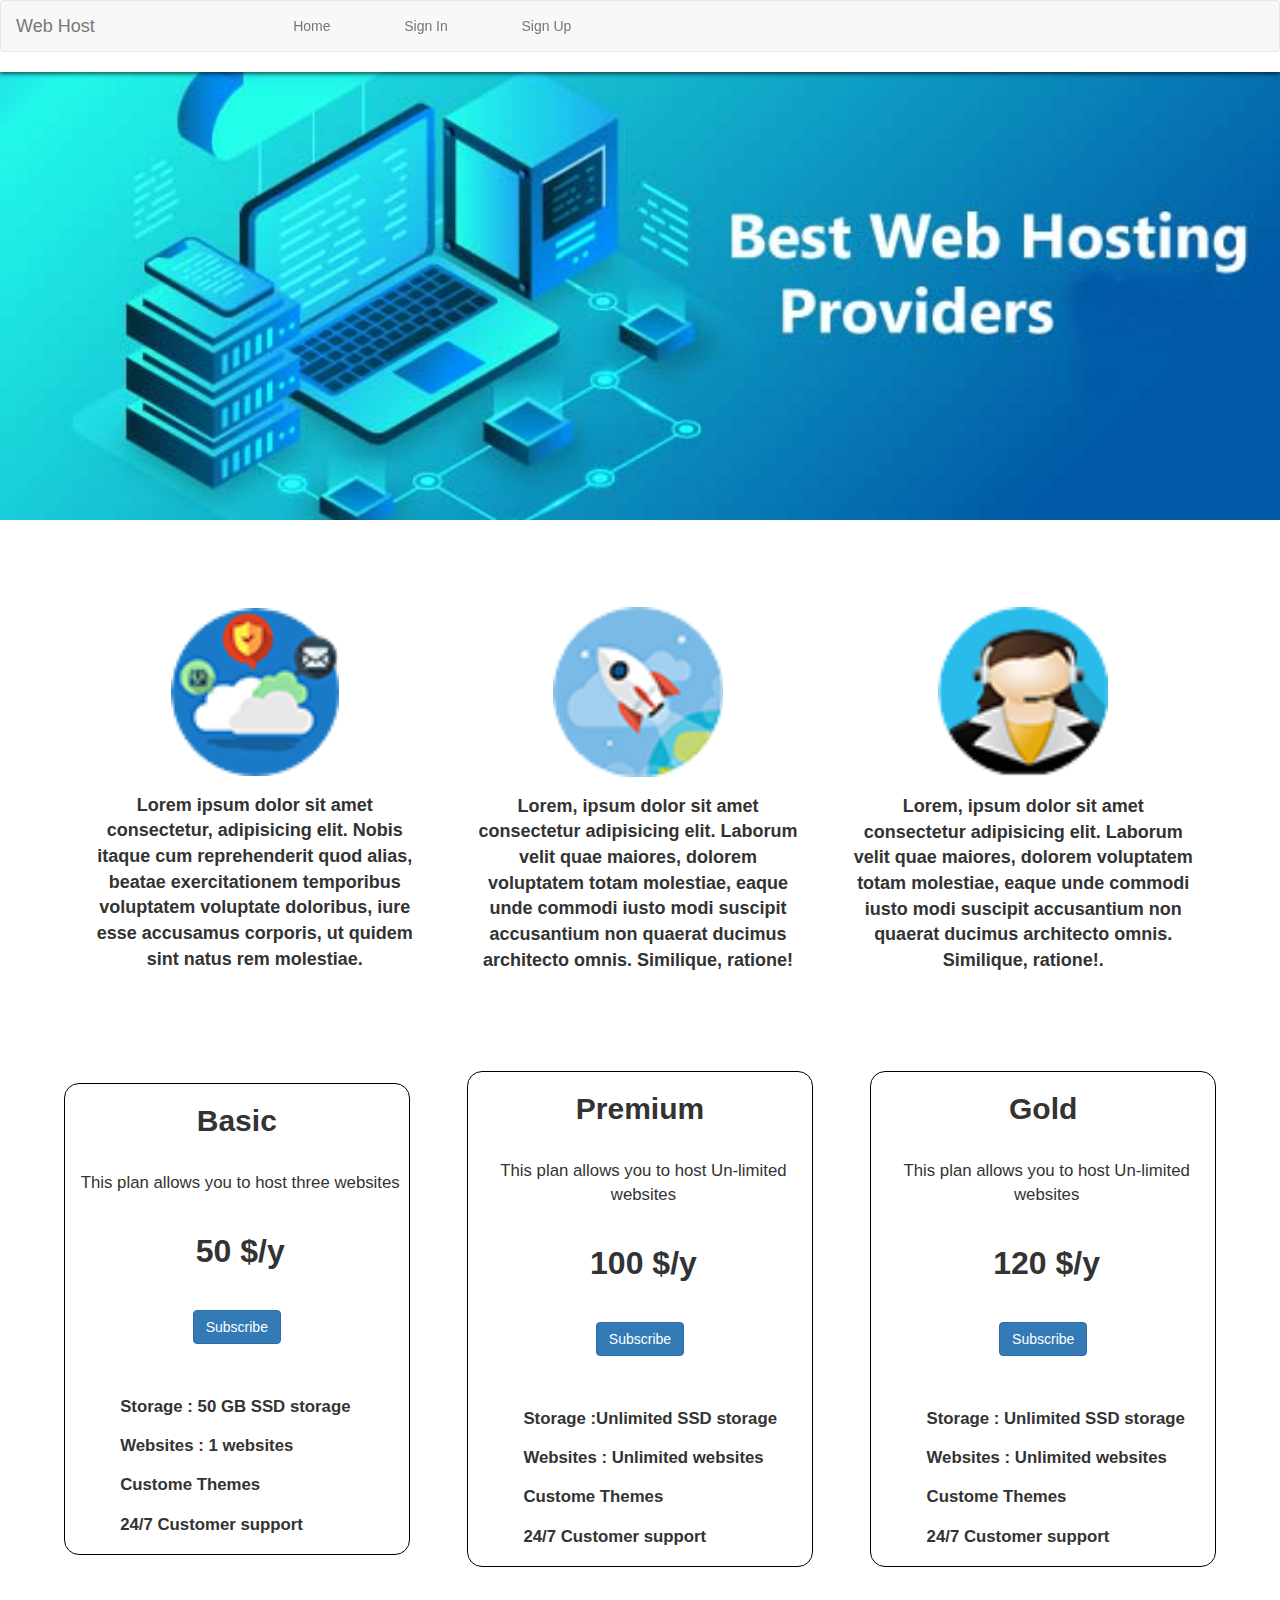
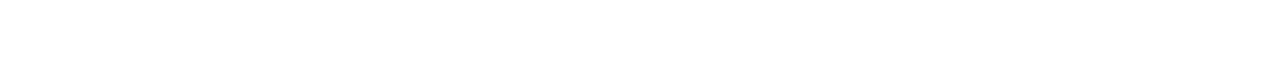
==== index.html @ 1cb6386c "Creating Home Page" ====
<!DOCTYPE html>
<html lang="en">

<head>
    <meta charset="utf-8">
    <meta name="viewport" content="width=device-width, initial-scale=1">
    <link rel="stylesheet" href="https://maxcdn.bootstrapcdn.com/bootstrap/3.4.1/css/bootstrap.min.css">
    <script src="https://ajax.googleapis.com/ajax/libs/jquery/3.5.1/jquery.min.js"></script>
    <script src="https://maxcdn.bootstrapcdn.com/bootstrap/3.4.1/js/bootstrap.min.js"></script>
    <link rel="stylesheet" href="./CSS/style.css" />
    <link rel="stylesheet" href="./CSS/home.css" />


    <title>Web Host</title>
</head>

<body>
    <header>
        <nav class="navbar navbar-default">
            <div class="container-fluid">
                <div class="navbar-header">
                    <a class="navbar-brand" href="index.html">Web Host</a>
                </div>
                <ul class="nav navbar-nav" id="nav-navbar-nav">
                    <li><a href="index.html">Home</a></li>
                    <li><a href="signin.html">Sign In</a></li>
                    <li><a href="signup.html">Sign Up</a></li>
                </ul>
            </div>
        </nav>
    </header>

    <main>

        <section id="sec_1">
            <h1>Home</h1>
        </section>

        <section id="sec_2">
            <div id="icons-container">
                <div class="icon">
                    <img src="./images/icon-1.png" alt="icon-1" />
                    <p class="text-center">Lorem ipsum dolor sit amet consectetur, adipisicing elit. Nobis itaque cum
                        reprehenderit quod alias, beatae exercitationem temporibus voluptatem voluptate doloribus, iure
                        esse accusamus corporis, ut quidem sint natus rem molestiae.</p>
                </div>

                <div class="icon">
                    <img src="./images/icon-2.png" alt="icon-2" />
                    <p class="text-center">Lorem, ipsum dolor sit amet consectetur adipisicing elit. Laborum velit quae
                        maiores, dolorem voluptatem totam molestiae, eaque unde commodi iusto modi suscipit accusantium
                        non quaerat ducimus architecto omnis. Similique, ratione!</p>

                </div>

                <div class="icon">
                    <img src="./images/icon-3.png" alt="icao-3" />
                    <p class="text-center">Lorem, ipsum dolor sit amet consectetur adipisicing elit. Laborum velit quae
                        maiores, dolorem voluptatem totam molestiae, eaque unde commodi iusto modi suscipit accusantium
                        non quaerat ducimus architecto omnis. Similique, ratione!.</p>

                </div>

            </div>
        </section>

        <section id="sec_3">
            <div id="plans-container">
                <div class="plan">
                    <h2>Basic</h2>
                    <p id="description">
                        This plan allows you to host three websites
                    </p>
                    <p id="price">
                        50 $/y
                    </p>

                    <button type="submit" class="btn btn-primary">Subscribe</button>

                    <ul>
                        <li>
                             Storage : 50 GB SSD storage
                        </li>
                            
                        <li>
                            Websites : 1 websites
                        </li>

                        <li>
                            Custome Themes 
                        </li>

                        <li>
                            24/7 Customer support
                        </li>
                    </ul>


                </div>
                <div class="plan">
                    <h2>Premium</h2>
                    <p id="description">
                        This plan allows you to host Un-limited websites
                    </p>
                    <p id="price">
                        100 $/y
                    </p>

                    <button type="submit" class="btn btn-primary">Subscribe</button>

                    <ul>
                        <li>
                             Storage :Unlimited SSD storage
                        </li>
                            
                        <li>
                            Websites : Unlimited websites
                        </li>

                        <li>
                            Custome Themes 
                        </li>

                        <li>
                            24/7 Customer support
                        </li>
                    </ul>


                </div>

                <div class="plan">
                    <h2>Gold</h2>
                    <p id="description">
                        This plan allows you to host Un-limited websites
                    </p>
                    <p id="price">
                        120 $/y
                    </p>

                    <button type="submit" class="btn btn-primary">Subscribe</button>

                    <ul>
                        <li>
                             Storage : Unlimited SSD storage
                        </li>
                            
                        <li>
                            Websites : Unlimited websites
                        </li>

                        <li>
                            Custome Themes 
                        </li>

                        <li>
                            24/7 Customer support
                        </li>
                    </ul>


                </div>
            </div>

        </section>

    </main>

    <footer>

    </footer>
</body>

</html>
---- CSS/style.css ----
/* Header Styling */

header {
    z-index: +100;

    background: white;
    color: #2a96fc;
  
    position: fixed;
    top: 0;
    right: 0;
    width: 100%;
  
    box-shadow: rgba(0, 0, 0, 0.611) 0px 2px 4px;
}

header nav {
    background-color: white;
    height: fit-content;
}

#nav-navbar-nav {
    width: 70%;
    margin-left: 10%;

}

#nav-navbar-nav li {
    margin-left: 5%;
}


/* ---------------------------------------------------- */

/* This is for signin and signup forms  */

.signin-form {
    display: block;
    width: 50%;
    margin-left: auto;
    margin-right: auto;
}

.mb-3{
    margin-bottom: 5%;
}

#emailHelp{
    color: gray;
}

/* ---------------------------------------------------- */
---- CSS/home.css ----
#sec_1{
    background-image: url("../images/web-host.jpg");
    background-repeat: no-repeat;
    background-size:cover;
   background-position-x: center;
   background-position-y: center;
     width: 100%;
    min-height: 500px;
}

#sec_2 {
    margin-top: 5%;
    width: 90%;
    display: block;
    margin-left: auto;
    margin-right: auto;
}

#icons-container{
    /* background-color: blue; */
    /* display: flex;
    flex-wrap: wrap; */

    display: flex;
     flex-direction: row; 
  
     justify-content: space-between;
    align-items: center; 

}
.icon{
    margin: 2%;
}

.icon img {
display: block;
    width: 50%;
    height: 50%;
    margin-left: auto;
    margin-right: auto;
}

.icon p{
    font-size: large;
    margin-top: 5%;
    font-weight: 550;
}

#sec_3 {
    margin-top: 5%;
    width: 90%;
    display: block;
    margin-left: auto;
    margin-right: auto;
}


#plans-container{
    display: flex;
    flex-direction: row; 
 
    justify-content: space-between;
   align-items: center; 
   margin-bottom: 10%;
}

.plan {
    width: 30%;
    border-radius: 15px;
    border : black solid 1px
}

.plan h2 {
    text-align: center;
    font-weight: bolder;
    margin-bottom: 10%;
}

#description {
    margin-left: 2%;
    font-size: larger;
    text-align: center;
    margin-bottom: 10%;

}

#price {
    font-size: xx-large;
    margin-left: 2%;
font-weight: bolder;
text-align: center;
margin-bottom: 10%;

}

.plan button {
    display: block;
    margin-left: auto;
    margin-right: auto;
    margin-bottom: 10%;

}

.plan ul {
    margin-top: 15%;
    margin-bottom: 5%;
    list-style: none;
    
}

.plan ul li {
    margin: 5%;
    font-size: larger;
    font-weight: 550;
}
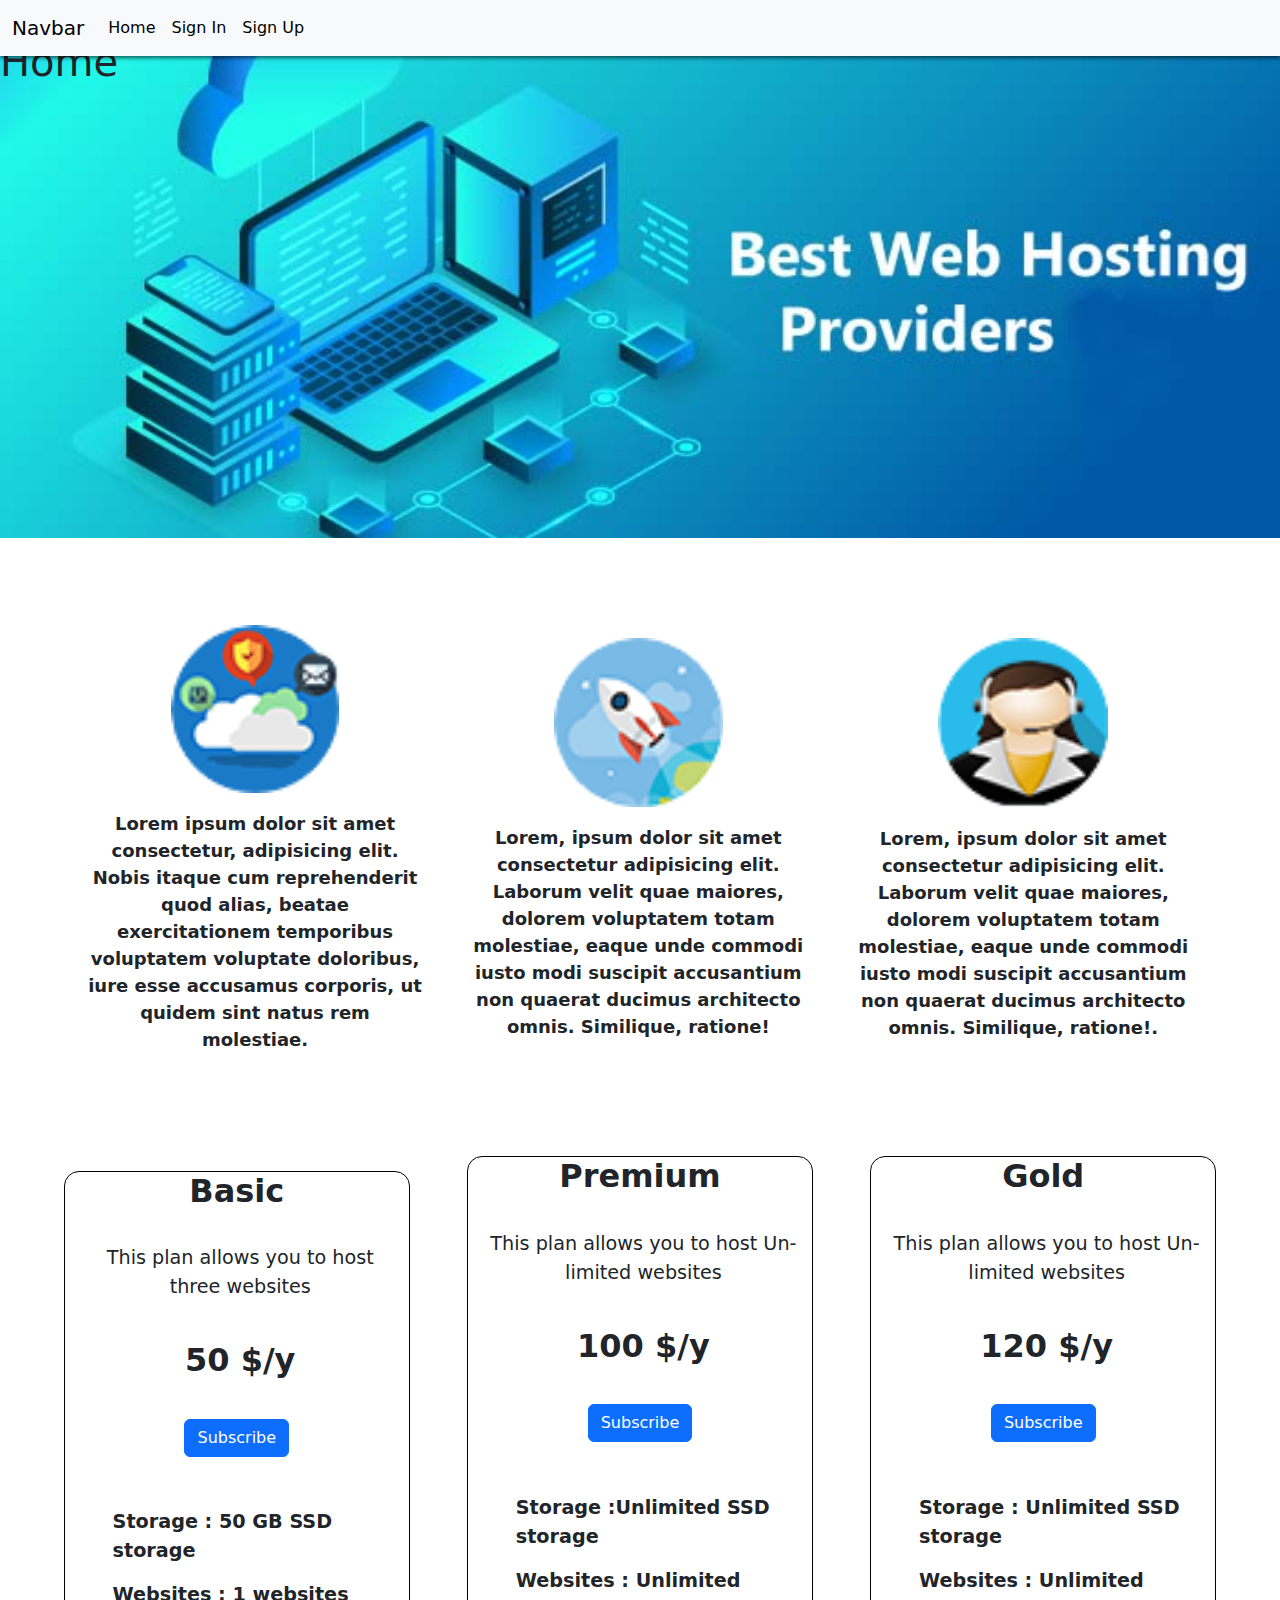
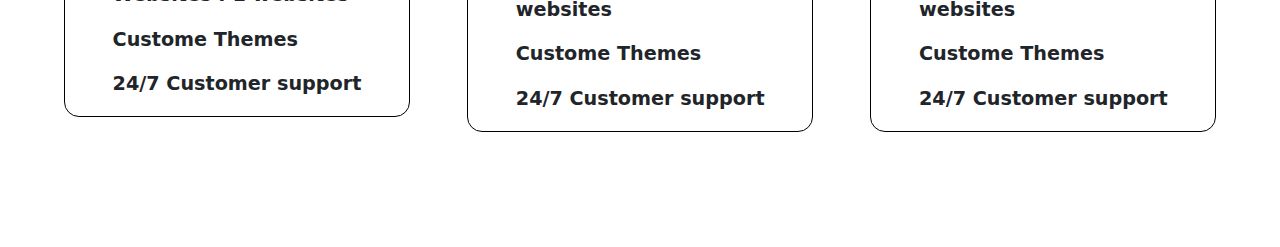
==== commit ffa907fe: "Creating planes" ====
--- a/index.html
+++ b/index.html
@@ -4,9 +4,9 @@
 <head>
     <meta charset="utf-8">
     <meta name="viewport" content="width=device-width, initial-scale=1">
-    <link rel="stylesheet" href="https://maxcdn.bootstrapcdn.com/bootstrap/3.4.1/css/bootstrap.min.css">
-    <script src="https://ajax.googleapis.com/ajax/libs/jquery/3.5.1/jquery.min.js"></script>
-    <script src="https://maxcdn.bootstrapcdn.com/bootstrap/3.4.1/js/bootstrap.min.js"></script>
+    <link rel="stylesheet" href="https://cdn.jsdelivr.net/npm/bootstrap@5.0.1/dist/css/bootstrap.min.css">
+    <script src="https://cdnjs.cloudflare.com/ajax/libs/jquery/3.2.1/jquery.min.js"></script>
+    <script src="https://cdn.jsdelivr.net/npm/bootstrap@5.0.1/dist/js/bootstrap.bundle.min.js"></script>
     <link rel="stylesheet" href="./CSS/style.css" />
     <link rel="stylesheet" href="./CSS/home.css" />
 
@@ -16,18 +16,30 @@
 
 <body>
     <header>
-        <nav class="navbar navbar-default">
+      
+        
+        <nav class="navbar navbar-expand-lg navbar-light bg-light">
             <div class="container-fluid">
-                <div class="navbar-header">
-                    <a class="navbar-brand" href="index.html">Web Host</a>
-                </div>
-                <ul class="nav navbar-nav" id="nav-navbar-nav">
-                    <li><a href="index.html">Home</a></li>
-                    <li><a href="signin.html">Sign In</a></li>
-                    <li><a href="signup.html">Sign Up</a></li>
+              <a class="navbar-brand" href="index.html">Navbar</a>
+          
+              <div class="collapse navbar-collapse" id="navbarSupportedContent">
+                <ul class="navbar-nav me-auto mb-2 mb-lg-0">
+                  <li class="nav-item">
+                    <a class="nav-link active" aria-current="page" href="index.html">Home</a>
+                  </li>
+                  <li class="nav-item">
+                    <a class="nav-link active" aria-current="page" href="signin.html">Sign In</a>
+                  </li>
+                  <li class="nav-item">
+                    <a class="nav-link active" aria-current="page" href="signup.html">Sign Up</a>
+                  </li>
+
+                
                 </ul>
+             
+              </div>
             </div>
-        </nav>
+          </nav>
     </header>
 
     <main>
@@ -69,13 +81,13 @@
                 <div class="plan">
                     <h2>Basic</h2>
                     <p id="description">
-                        This plan allows you to host three websites
+                        This plan allows you to host <br> three websites
                     </p>
                     <p id="price">
                         50 $/y
                     </p>
 
-                    <button type="submit" class="btn btn-primary">Subscribe</button>
+                    <a href="payment.html"> <button type="submit" class="btn btn-primary" >Subscribe</button></a>
 
                     <ul>
                         <li>
@@ -106,7 +118,7 @@
                         100 $/y
                     </p>
 
-                    <button type="submit" class="btn btn-primary">Subscribe</button>
+                   <a href="payment.html"> <button type="submit" class="btn btn-primary" >Subscribe</button></a>
 
                     <ul>
                         <li>
@@ -138,7 +150,7 @@
                         120 $/y
                     </p>
 
-                    <button type="submit" class="btn btn-primary">Subscribe</button>
+                    <a href="payment.html"> <button type="submit" class="btn btn-primary" >Subscribe</button></a>
 
                     <ul>
                         <li>
--- a/CSS/style.css
+++ b/CSS/style.css
@@ -1,3 +1,6 @@
+body {
+    margin-top: 3%;
+}
 /* Header Styling */
 
 header {
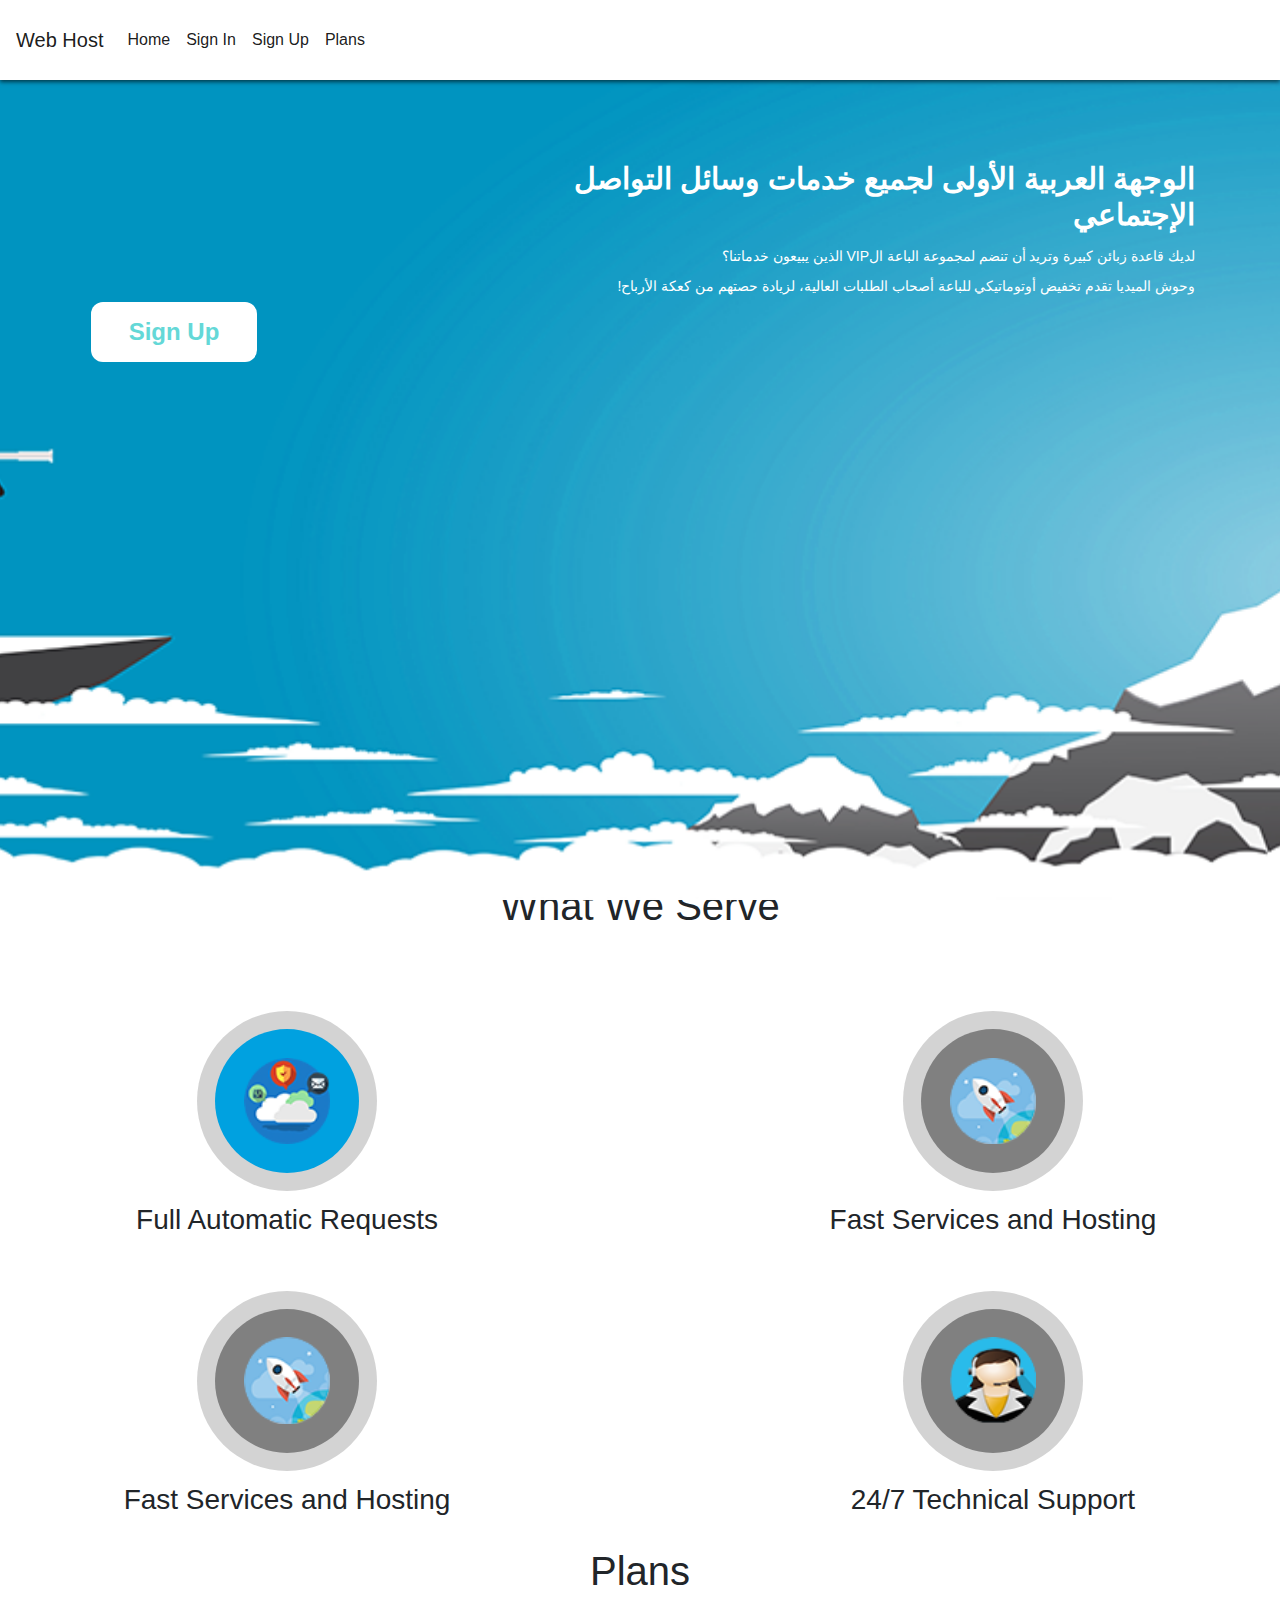
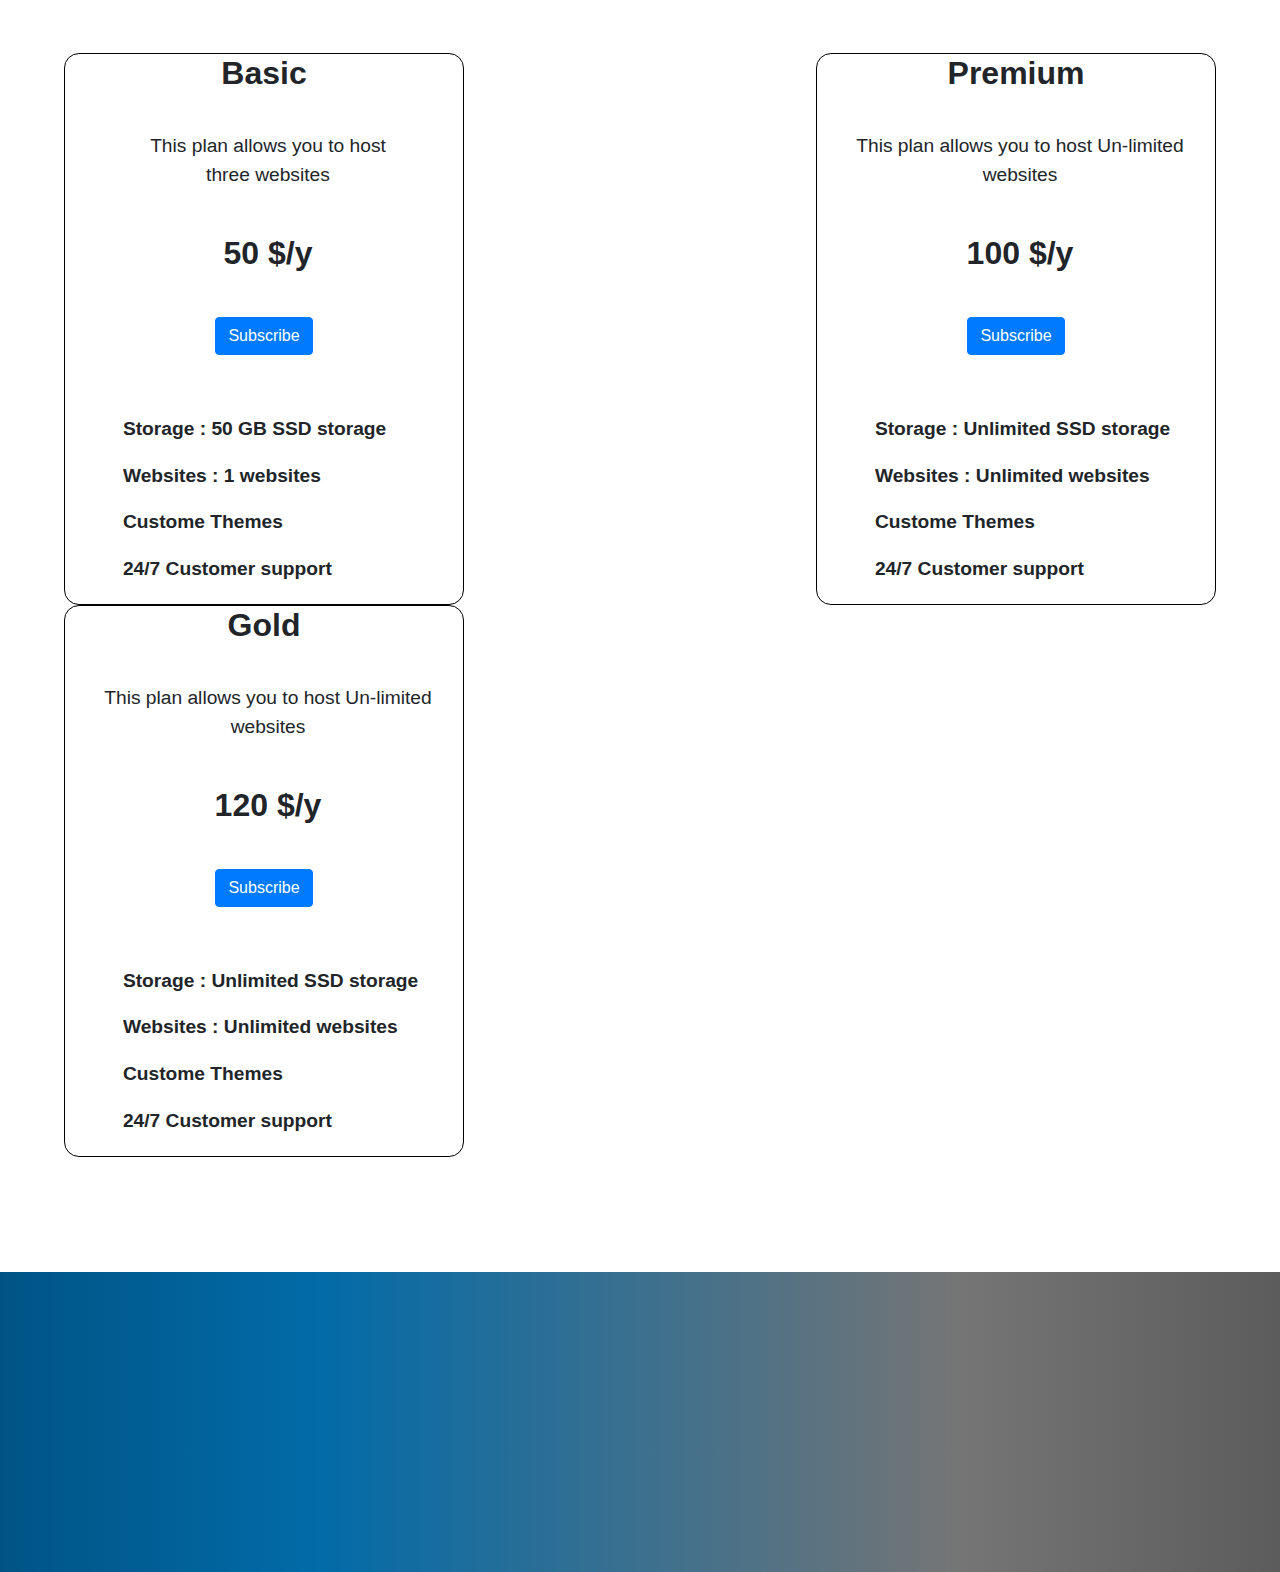
==== commit 30c5215d: "Creating Animation Background" ====
--- a/index.html
+++ b/index.html
@@ -4,72 +4,138 @@
 <head>
     <meta charset="utf-8">
     <meta name="viewport" content="width=device-width, initial-scale=1">
-    <link rel="stylesheet" href="https://cdn.jsdelivr.net/npm/bootstrap@5.0.1/dist/css/bootstrap.min.css">
+    <!-- <link rel="stylesheet" href="https://cdn.jsdelivr.net/npm/bootstrap@5.0.1/dist/css/bootstrap.min.css">
     <script src="https://cdnjs.cloudflare.com/ajax/libs/jquery/3.2.1/jquery.min.js"></script>
-    <script src="https://cdn.jsdelivr.net/npm/bootstrap@5.0.1/dist/js/bootstrap.bundle.min.js"></script>
+    <script src="https://cdn.jsdelivr.net/npm/bootstrap@5.0.1/dist/js/bootstrap.bundle.min.js"></script> -->
+    <link rel="stylesheet" href="https://maxcdn.bootstrapcdn.com/bootstrap/4.5.2/css/bootstrap.min.css">
+    <script src="https://ajax.googleapis.com/ajax/libs/jquery/3.5.1/jquery.min.js"></script>
+    <script src="https://cdnjs.cloudflare.com/ajax/libs/popper.js/1.16.0/umd/popper.min.js"></script>
+    <script src="https://maxcdn.bootstrapcdn.com/bootstrap/4.5.2/js/bootstrap.min.js"></script>
     <link rel="stylesheet" href="./CSS/style.css" />
     <link rel="stylesheet" href="./CSS/home.css" />
 
 
+
     <title>Web Host</title>
 </head>
 
 <body>
     <header>
-      
-        
-        <nav class="navbar navbar-expand-lg navbar-light bg-light">
-            <div class="container-fluid">
-              <a class="navbar-brand" href="index.html">Navbar</a>
-          
-              <div class="collapse navbar-collapse" id="navbarSupportedContent">
+        <nav class="navbar navbar-expand-md bg-white navbar-light">
+            <!-- Brand -->
+            <a class="navbar-brand" href="index.html">Web Host</a>
+
+            <!-- Toggler/collapsibe Button -->
+            <button class="navbar-toggler" type="button" data-toggle="collapse" data-target="#collapsibleNavbar">
+                <span class="navbar-toggler-icon"></span>
+            </button>
+
+            <!-- Navbar links -->
+            <div class="collapse navbar-collapse" id="collapsibleNavbar">
                 <ul class="navbar-nav me-auto mb-2 mb-lg-0">
-                  <li class="nav-item">
-                    <a class="nav-link active" aria-current="page" href="index.html">Home</a>
-                  </li>
-                  <li class="nav-item">
-                    <a class="nav-link active" aria-current="page" href="signin.html">Sign In</a>
-                  </li>
-                  <li class="nav-item">
-                    <a class="nav-link active" aria-current="page" href="signup.html">Sign Up</a>
-                  </li>
-
-                
+                    <li class="nav-item">
+                        <a class="nav-link active" aria-current="page" href="index.html">Home</a>
+                    </li>
+                    <li class="nav-item">
+                        <a class="nav-link active" aria-current="page" href="signin.html">Sign In</a>
+                    </li>
+                    <li class="nav-item">
+                        <a class="nav-link active" aria-current="page" href="signup.html">Sign Up</a>
+                    </li>
+
+                    <li class="nav-item">
+                        <a class="nav-link active" aria-current="page" href="#plans-container">Plans</a>
+                    </li>
                 </ul>
-             
-              </div>
-            </div>
-          </nav>
+            </div>
+        </nav>
     </header>
 
     <main>
 
         <section id="sec_1">
-            <h1>Home</h1>
+            <div class="home">
+                <div class="home_background"></div>
+                <div class="background_image background_city"></div>
+                <div class="cloud cloud_1"><img src="images/cloud_full.png" alt="cloud"></div>
+                <div class="cloud cloud_2"><img src="images/cloud1.png" alt="cloud"></div>
+                <div class="cloud cloud_3"><img src="images/cloud1.png" alt="cloud"></div>
+                <div class="cloud cloud_4"><img src="images/cloud_full.png" alt="cloud"></div>
+
+            </div>
+
+            <div class="home_container">
+                <div class="container">
+                    <div class="row">
+                        <div class="col">
+                            <div class="home_content text-right">
+                                <div class="home_title">الوجهة العربية الأولى لجميع خدمات وسائل التواصل الإجتماعي
+                                </div>
+                                <div class="home_text">لديك قاعدة زبائن كبيرة وتريد أن تنضم لمجموعة الباعة الVIP الذين
+                                    يبيعون خدماتنا؟ <br>
+                                    وحوش الميديا تقدم تخفيض أوتوماتيكي للباعة أصحاب الطلبات العالية، لزيادة حصتهم من
+                                    كعكة الأرباح!
+                                </div>
+
+                            </div>
+
+                        </div>
+                    </div>
+                    <button class="signup_button">Sign
+                        Up</button>
+                </div>
+            </div>
         </section>
 
         <section id="sec_2">
-            <div id="icons-container">
-                <div class="icon">
-                    <img src="./images/icon-1.png" alt="icon-1" />
-                    <p class="text-center">Lorem ipsum dolor sit amet consectetur, adipisicing elit. Nobis itaque cum
+            <h1>What We Serve</h1>
+            <div class="icons_container">
+                <div class="icon">
+                    <div class="icon-light">
+                        <div class="icon-grey" style="background-color: rgb(0, 161, 224);">
+                            <img src="./images/icon-1.png" alt="icon-1" />
+                        </div>
+                    </div>
+                    <h3>Full Automatic Requests</h3>
+                    <!-- <p class="text-center">Lorem ipsum dolor sit amet consectetur, adipisicing elit. Nobis itaque cum
                         reprehenderit quod alias, beatae exercitationem temporibus voluptatem voluptate doloribus, iure
-                        esse accusamus corporis, ut quidem sint natus rem molestiae.</p>
-                </div>
-
-                <div class="icon">
-                    <img src="./images/icon-2.png" alt="icon-2" />
-                    <p class="text-center">Lorem, ipsum dolor sit amet consectetur adipisicing elit. Laborum velit quae
+                        esse accusamus corporis, ut quidem sint natus rem molestiae.</p> -->
+                </div>
+
+                <div class="icon">
+                    <div class="icon-light">
+                        <div class="icon-grey">
+                            <img src="./images/icon-2.png" alt="icon-2" />
+                        </div>
+                    </div>
+                    <h3>Fast Services and Hosting</h3>
+                    <!-- <p class="text-center">Lorem, ipsum dolor sit amet consectetur adipisicing elit. Laborum velit quae
                         maiores, dolorem voluptatem totam molestiae, eaque unde commodi iusto modi suscipit accusantium
-                        non quaerat ducimus architecto omnis. Similique, ratione!</p>
-
-                </div>
-
-                <div class="icon">
-                    <img src="./images/icon-3.png" alt="icao-3" />
-                    <p class="text-center">Lorem, ipsum dolor sit amet consectetur adipisicing elit. Laborum velit quae
+                        non quaerat ducimus architecto omnis. Similique, ratione!</p> -->
+
+                </div>
+
+                <div class="icon">
+                    <div class="icon-light">
+                        <div class="icon-grey">
+                            <img src="./images/icon-2.png" alt="icon-2" />
+                        </div>
+                    </div>
+                    <h3>Fast Services and Hosting</h3>
+                    <!-- <p class="text-center">Lorem, ipsum dolor sit amet consectetur adipisicing elit. Laborum velit quae
                         maiores, dolorem voluptatem totam molestiae, eaque unde commodi iusto modi suscipit accusantium
-                        non quaerat ducimus architecto omnis. Similique, ratione!.</p>
+                        non quaerat ducimus architecto omnis. Similique, ratione!</p> -->
+
+                </div>
+
+                <div class="icon">
+                    <div class="icon-light">
+                        <div class="icon-grey">
+                            <img src="./images/icon-3.png" alt="icao-3" />
+                        </div>
+                    </div>
+                    <h3>24/7 Technical Support</h3>
+                    <!-- <p class="text-center">We effort technical support at any time</p> -->
 
                 </div>
 
@@ -77,6 +143,7 @@
         </section>
 
         <section id="sec_3">
+            <h1>Plans</h1>
             <div id="plans-container">
                 <div class="plan">
                     <h2>Basic</h2>
@@ -87,19 +154,19 @@
                         50 $/y
                     </p>
 
-                    <a href="payment.html"> <button type="submit" class="btn btn-primary" >Subscribe</button></a>
+                    <a href="payment.html"> <button type="submit" class="btn btn-primary">Subscribe</button></a>
 
                     <ul>
                         <li>
-                             Storage : 50 GB SSD storage
-                        </li>
-                            
+                            Storage : 50 GB SSD storage
+                        </li>
+
                         <li>
                             Websites : 1 websites
                         </li>
 
                         <li>
-                            Custome Themes 
+                            Custome Themes
                         </li>
 
                         <li>
@@ -118,19 +185,19 @@
                         100 $/y
                     </p>
 
-                   <a href="payment.html"> <button type="submit" class="btn btn-primary" >Subscribe</button></a>
+                    <a href="payment.html"> <button type="submit" class="btn btn-primary">Subscribe</button></a>
 
                     <ul>
                         <li>
-                             Storage :Unlimited SSD storage
-                        </li>
-                            
+                            Storage : Unlimited SSD storage
+                        </li>
+
                         <li>
                             Websites : Unlimited websites
                         </li>
 
                         <li>
-                            Custome Themes 
+                            Custome Themes
                         </li>
 
                         <li>
@@ -150,19 +217,19 @@
                         120 $/y
                     </p>
 
-                    <a href="payment.html"> <button type="submit" class="btn btn-primary" >Subscribe</button></a>
+                    <a href="payment.html"> <button type="submit" class="btn btn-primary">Subscribe</button></a>
 
                     <ul>
                         <li>
-                             Storage : Unlimited SSD storage
-                        </li>
-                            
+                            Storage : Unlimited SSD storage
+                        </li>
+
                         <li>
                             Websites : Unlimited websites
                         </li>
 
                         <li>
-                            Custome Themes 
+                            Custome Themes
                         </li>
 
                         <li>
@@ -173,6 +240,7 @@
 
                 </div>
             </div>
+
 
         </section>
 
--- a/CSS/style.css
+++ b/CSS/style.css
@@ -1,25 +1,30 @@
 body {
-    margin-top: 3%;
+    margin-top: 8%;
 }
 /* Header Styling */
 
 header {
     z-index: +100;
-
     background: white;
     color: #2a96fc;
-  
     position: fixed;
     top: 0;
     right: 0;
     width: 100%;
-  
+    
     box-shadow: rgba(0, 0, 0, 0.611) 0px 2px 4px;
+    height: 80px;
+   
 }
 
 header nav {
     background-color: white;
     height: fit-content;
+    top: 10%;
+  
+    width: 80%;
+    height: 80%;
+    position: relative;
 }
 
 #nav-navbar-nav {
--- a/CSS/home.css
+++ b/CSS/home.css
@@ -1,76 +1,271 @@
-
-#sec_1{
-    background-image: url("../images/web-host.jpg");
-    background-repeat: no-repeat;
-    background-size:cover;
-   background-position-x: center;
-   background-position-y: center;
-     width: 100%;
-    min-height: 500px;
-}
+* {
+    box-sizing: border-box;
+}
+
+#sec_1 {
+    margin-bottom: 200px;
+}
+
+.home
+{
+	width: 100%;
+	height: 580px;
+}
+
+.background_city{background-image:url(../images/city2.png);height:550px;}.home_background
+{
+	position: absolute;
+	top: 0;
+	left: 0;
+	width: 100%;
+	height:600px;
+    z-index: 1;
+}
+
+.background_image
+{
+	position: absolute;
+	top: 0;
+	left: 0;
+	width: 100%;
+	height: 100%;
+	background-repeat: no-repeat;
+	background-size: cover;
+	background-position: center center;
+}
+
+.background_city
+{
+	z-index: 3;
+}
+.cloud
+{
+	position: absolute;
+	width: 138px;
+	height: 57px;
+	z-index: 4;
+}
+.cloud img
+{
+	max-width: 100%;
+}
+.cloud_1
+{
+	top: 147px;
+	left: -138px;
+	-webkit-animation: cloud_anim 60s -39s linear infinite;
+	animation: cloud_anim 60s -39s linear infinite;
+}
+.cloud_2
+{
+	top: 204px;
+	left: -138px;
+	-webkit-animation: cloud_anim 60s -6s linear infinite;
+	animation: cloud_anim 60s -6s linear infinite;
+    color: lightgray;
+}
+.cloud_3
+{
+	top: 332px;
+	left: -138px;
+	-webkit-animation: cloud_anim 60s -45s linear infinite;
+	animation: cloud_anim 60s -45s linear infinite;
+}
+.cloud_4
+{
+	top: 353px;
+	left: -138px;
+	-webkit-animation: cloud_anim 60s -15s linear infinite;
+	animation: cloud_anim 60s -15s linear infinite;
+	
+}
+@-webkit-keyframes cloud_anim
+{
+	0%
+	{
+		left: -138px;
+	}
+	100%
+	{
+		left: calc(100vw + 138px);
+	}
+}
+@keyframes cloud_anim
+{
+	0%
+	{
+		left: -138px;
+	}
+	100%
+	{
+		left: calc(100vw + 138px);
+	}
+}
+.home_container
+{
+	position: absolute;
+	left: 0;
+	top: 17.9%;
+	width: 100%;
+	z-index: 5;
+}
+
+
+
+.home_title
+{float:right;
+	font-size: 30px;width:65%;
+	font-weight: 600;
+	color: #FFFFFF;
+	line-height: 1.2;
+}
+.home_text
+{direction:rtl;
+	width:70%;
+	font-size: 14px;
+	color: #FFFFFF;
+	line-height: 2.14;
+	float:right;
+	text-align:right;
+	margin-top: 9px;
+}
+
+.signup_button
+{
+	width: 166px;
+	height: 60px;
+	background: #fff;
+    margin-top: 100px;
+	border-radius: 12px;
+	border: none;
+	outline: none;
+	padding:7px 22px;
+	margin:0 6px;
+	cursor: pointer;
+	font-size: 24px;
+	font-weight: 600;
+	color: #64d8d7!important;
+}
+.signup_button img
+{
+	margin-right: 10px;
+}
+.signup_button:hover
+{
+	background: #FFFFFF;
+}
+
+
+/* ---------------------------------------------------------------------------------------------- */
 
 #sec_2 {
-    margin-top: 5%;
+    z-index: 5;
     width: 90%;
     display: block;
     margin-left: auto;
     margin-right: auto;
 }
 
-#icons-container{
-    /* background-color: blue; */
-    /* display: flex;
-    flex-wrap: wrap; */
-
+#sec_2 h1 {
+    text-align: center;
+    margin-bottom: 5%;
+}
+
+.icons_container {
     display: flex;
-     flex-direction: row; 
-  
-     justify-content: space-between;
-    align-items: center; 
-
-}
-.icon{
+    justify-content: space-between;
+    grid-gap: 0.5 rem;
+    gap: 0.5 rem;
+    flex-wrap: wrap;
+}
+
+.icon {
     margin: 2%;
-}
-
-.icon img {
-display: block;
-    width: 50%;
-    height: 50%;
+    max-width: 400px;
+    flex: 50%;
+}
+
+.icon-light {
+    background-color: lightgray;
+    width: 180px;
+    height: 180px;
+    position: relative;
+    border-radius: 50%;
     margin-left: auto;
     margin-right: auto;
 }
 
-.icon p{
+.icon-light:hover {
+    transform: scale(1.1);
+}
+
+.icon-grey {
+    background-color: grey;
+    top: 10%;
+    left: 10%;
+    width: 80%;
+    height: 80%;
+    position: relative;
+    border-radius: 50%;
+    background-color: gray;
+}
+
+.icon img {
+    position: relative;
+    top: 20%;
+    left: 20%;
+    width: 60%;
+    height: 60%;
+}
+
+.icon h3 {
+    text-align: center;
+    width: 100%;
+    margin-top: 3%;
+}
+
+.icon p {
     font-size: large;
+    width: 100%;
     margin-top: 5%;
     font-weight: 550;
 }
 
+/* ---------------------------------------------------------------------------------------------- */
+
 #sec_3 {
-    margin-top: 5%;
+   
     width: 90%;
     display: block;
     margin-left: auto;
     margin-right: auto;
 }
 
-
-#plans-container{
+#sec_3 h1 {
+    text-align: center;
+    margin-bottom: 5%;
+}
+
+#plans-container {
     display: flex;
-    flex-direction: row; 
- 
     justify-content: space-between;
-   align-items: center; 
-   margin-bottom: 10%;
+    grid-gap: 0.5 rem;
+    gap: 0.5 rem;
+    flex-wrap: wrap;
+    margin-bottom: 10%;
 }
 
 .plan {
-    width: 30%;
+    width: 400px;
     border-radius: 15px;
-    border : black solid 1px
-}
-
+    border: black solid 1px
+}
+.plan:hover {
+    background-color: lightgray;
+}
+.plan a {
+    text-decoration: none;
+}
 .plan h2 {
     text-align: center;
     font-weight: bolder;
@@ -82,16 +277,14 @@
     font-size: larger;
     text-align: center;
     margin-bottom: 10%;
-
 }
 
 #price {
     font-size: xx-large;
     margin-left: 2%;
-font-weight: bolder;
-text-align: center;
-margin-bottom: 10%;
-
+    font-weight: bolder;
+    text-align: center;
+    margin-bottom: 10%;
 }
 
 .plan button {
@@ -99,18 +292,22 @@
     margin-left: auto;
     margin-right: auto;
     margin-bottom: 10%;
-
 }
 
 .plan ul {
     margin-top: 15%;
     margin-bottom: 5%;
     list-style: none;
-    
 }
 
 .plan ul li {
     margin: 5%;
     font-size: larger;
     font-weight: 550;
+}
+
+footer {
+    width: 100%;
+    min-height: 300px;
+    background-image: -webkit-linear-gradient( 0deg, #005485 0%, #026ba8 25%, #757575 75%, #5c5c5c 100%);
 }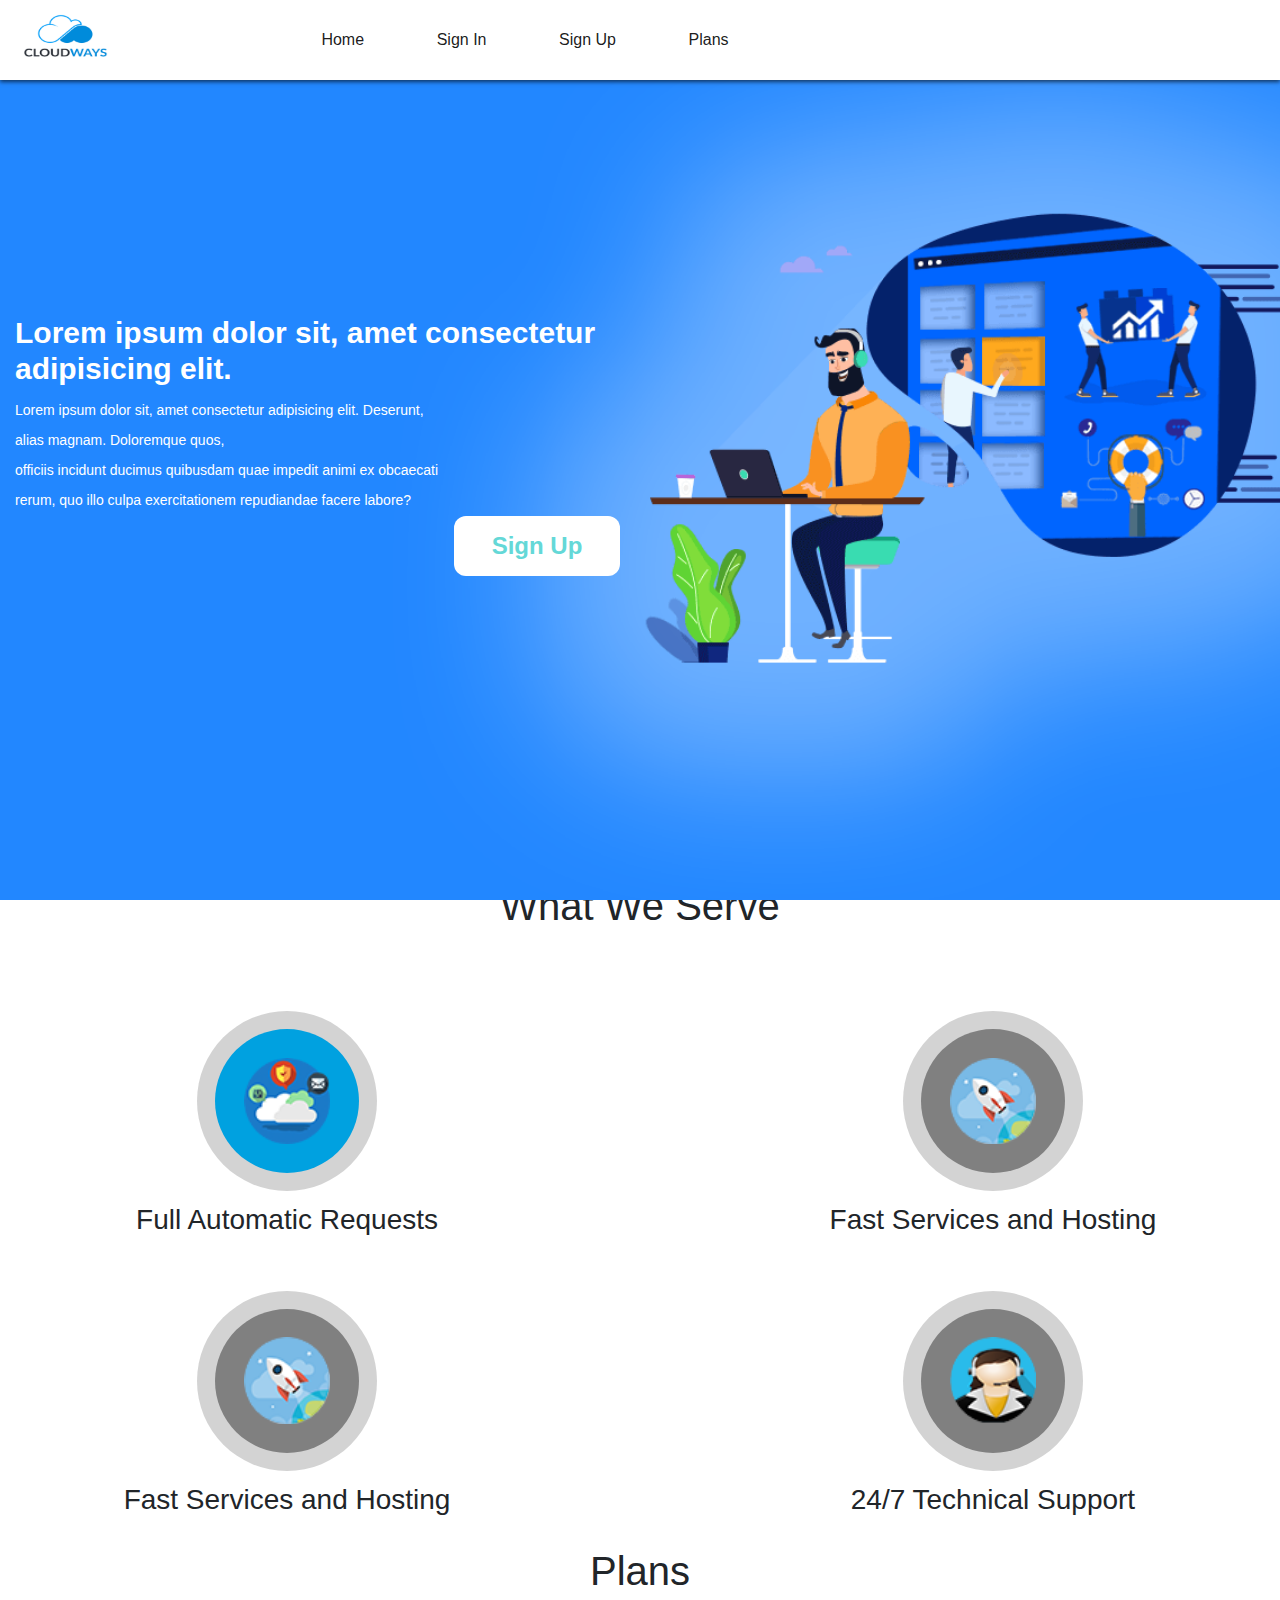
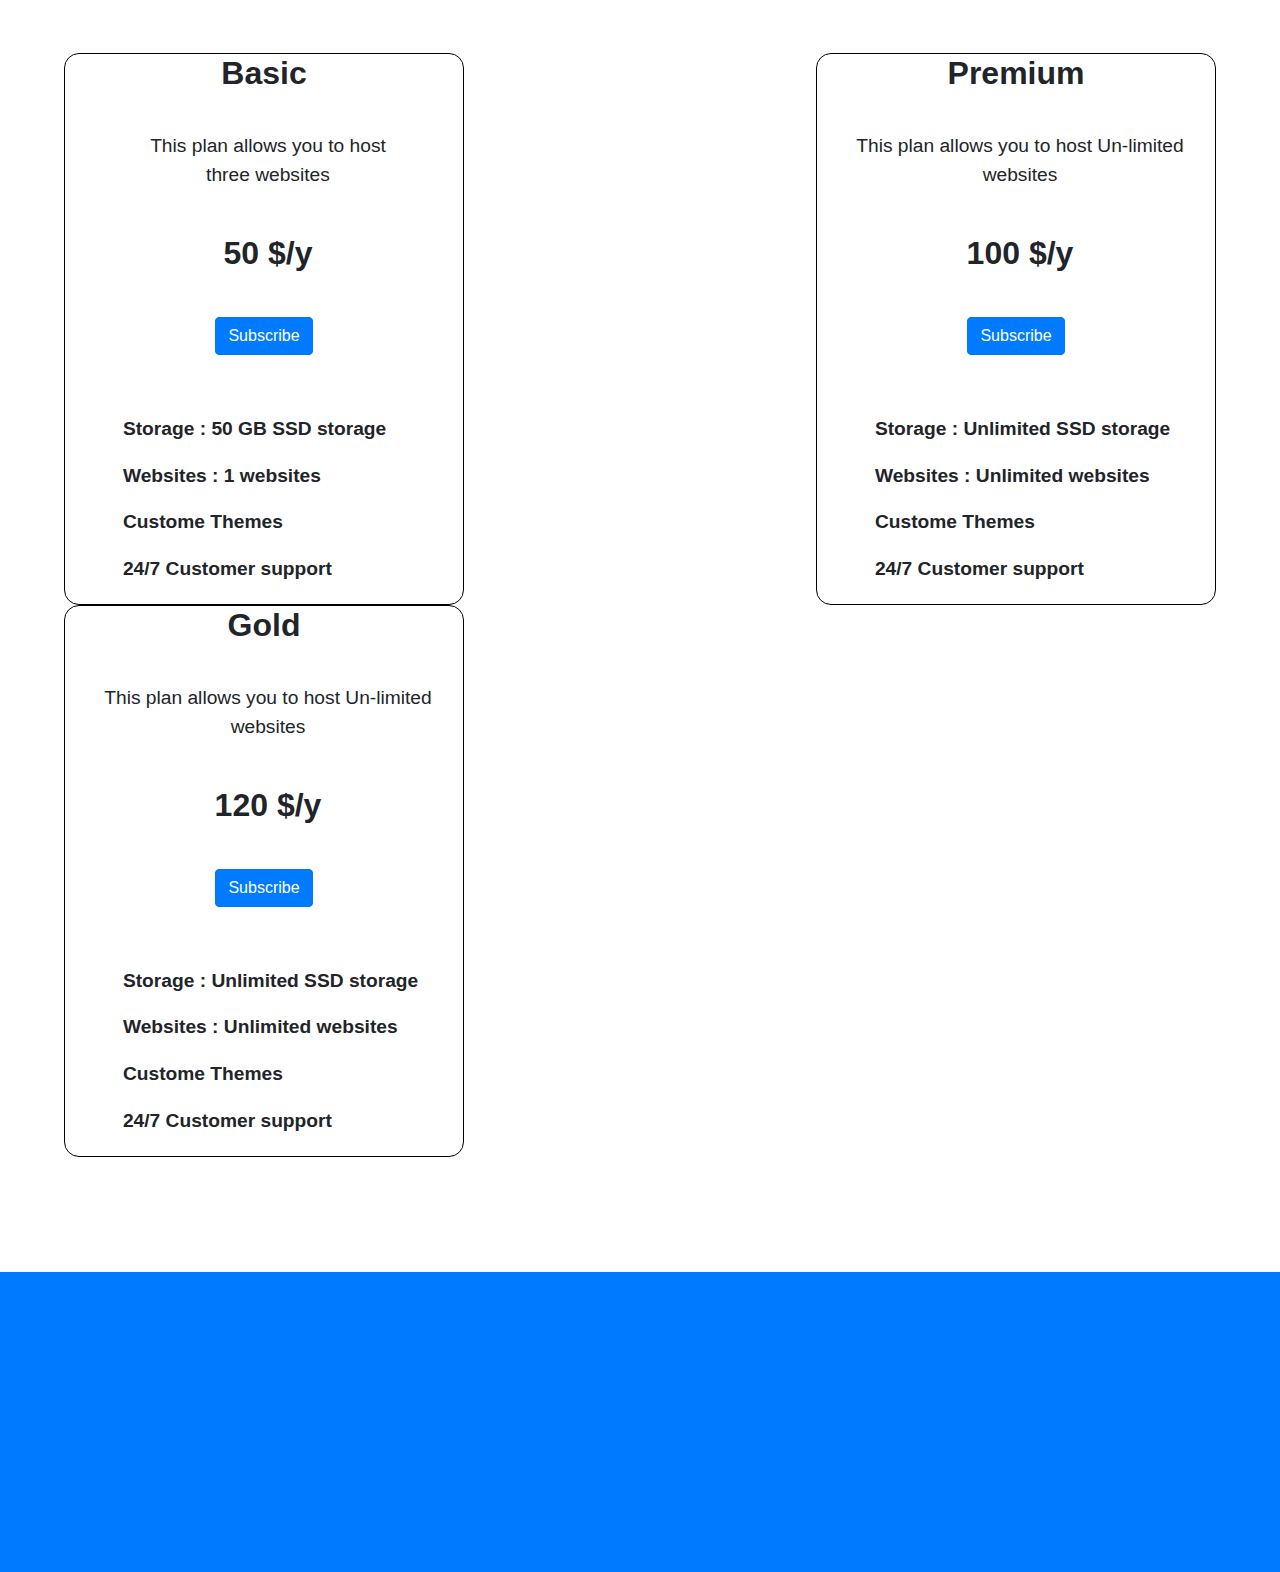
==== commit 6515b9fb: "Css" ====
--- a/index.html
+++ b/index.html
@@ -4,9 +4,7 @@
 <head>
     <meta charset="utf-8">
     <meta name="viewport" content="width=device-width, initial-scale=1">
-    <!-- <link rel="stylesheet" href="https://cdn.jsdelivr.net/npm/bootstrap@5.0.1/dist/css/bootstrap.min.css">
-    <script src="https://cdnjs.cloudflare.com/ajax/libs/jquery/3.2.1/jquery.min.js"></script>
-    <script src="https://cdn.jsdelivr.net/npm/bootstrap@5.0.1/dist/js/bootstrap.bundle.min.js"></script> -->
+   <link rel="shortcut icon" href="./images/logo.png" type="image/x-icon">
     <link rel="stylesheet" href="https://maxcdn.bootstrapcdn.com/bootstrap/4.5.2/css/bootstrap.min.css">
     <script src="https://ajax.googleapis.com/ajax/libs/jquery/3.5.1/jquery.min.js"></script>
     <script src="https://cdnjs.cloudflare.com/ajax/libs/popper.js/1.16.0/umd/popper.min.js"></script>
@@ -23,7 +21,7 @@
     <header>
         <nav class="navbar navbar-expand-md bg-white navbar-light">
             <!-- Brand -->
-            <a class="navbar-brand" href="index.html">Web Host</a>
+            <a class="navbar-brand" href="index.html"><img src="./images/logo.png" alt="logo"></a>
 
             <!-- Toggler/collapsibe Button -->
             <button class="navbar-toggler" type="button" data-toggle="collapse" data-target="#collapsibleNavbar">
@@ -34,17 +32,17 @@
             <div class="collapse navbar-collapse" id="collapsibleNavbar">
                 <ul class="navbar-nav me-auto mb-2 mb-lg-0">
                     <li class="nav-item">
-                        <a class="nav-link active" aria-current="page" href="index.html">Home</a>
-                    </li>
-                    <li class="nav-item">
-                        <a class="nav-link active" aria-current="page" href="signin.html">Sign In</a>
-                    </li>
-                    <li class="nav-item">
-                        <a class="nav-link active" aria-current="page" href="signup.html">Sign Up</a>
-                    </li>
-
-                    <li class="nav-item">
-                        <a class="nav-link active" aria-current="page" href="#plans-container">Plans</a>
+                        <a class="nav-link active" id="link" aria-current="page" href="index.html">Home</a>
+                    </li>
+                    <li class="nav-item">
+                        <a class="nav-link active" id="link" aria-current="page" href="signin.html">Sign In</a>
+                    </li>
+                    <li class="nav-item">
+                        <a class="nav-link active" id="link" aria-current="page" href="signup.html">Sign Up</a>
+                    </li>
+
+                    <li class="nav-item">
+                        <a class="nav-link active" id="link" aria-current="page" href="#sec_3">Plans</a>
                     </li>
                 </ul>
             </div>
@@ -68,13 +66,11 @@
                 <div class="container">
                     <div class="row">
                         <div class="col">
-                            <div class="home_content text-right">
-                                <div class="home_title">الوجهة العربية الأولى لجميع خدمات وسائل التواصل الإجتماعي
+                            <div class="home_content text-left">
+                                <div class="home_title">Lorem ipsum dolor sit, amet consectetur adipisicing elit. 
                                 </div>
-                                <div class="home_text">لديك قاعدة زبائن كبيرة وتريد أن تنضم لمجموعة الباعة الVIP الذين
-                                    يبيعون خدماتنا؟ <br>
-                                    وحوش الميديا تقدم تخفيض أوتوماتيكي للباعة أصحاب الطلبات العالية، لزيادة حصتهم من
-                                    كعكة الأرباح!
+                                <div class="home_text">Lorem ipsum dolor sit, amet consectetur adipisicing elit. Deserunt, alias magnam. Doloremque quos, <br>
+                                    officiis incidunt ducimus quibusdam quae impedit animi ex obcaecati rerum, quo illo culpa exercitationem repudiandae facere labore?
                                 </div>
 
                             </div>
--- a/CSS/style.css
+++ b/CSS/style.css
@@ -21,41 +21,38 @@
     background-color: white;
     height: fit-content;
     top: 10%;
-  
-    width: 80%;
+ 
+    width: 100%;
     height: 80%;
     position: relative;
 }
 
-#nav-navbar-nav {
-    width: 70%;
-    margin-left: 10%;
 
+.navbar-nav {
+    width: 100%;
 }
 
-#nav-navbar-nav li {
-    margin-left: 5%;
+.navbar-brand img {
+    width: 100px;
+    height: 80px;
 }
 
-
-/* ---------------------------------------------------- */
-
-/* This is for signin and signup forms  */
-
-.signin-form {
-    display: block;
-    width: 50%;
-    margin-left: auto;
-    margin-right: auto;
+#collapsibleNavbar
+{
+    position: relative;
+    left: 10%;
 }
 
-.mb-3{
-    margin-bottom: 5%;
+ .nav-item {
+   margin-left: 5%;
+}
+#link:hover
+ {
+    color: #007bff;
+    transform: scale(1.1);
 }
 
-#emailHelp{
-    color: gray;
-}
-
-/* ---------------------------------------------------- */
-
+/* #link.active {
+    color: #007bff;
+    transform: scale(1.1);
+} */
--- a/CSS/home.css
+++ b/CSS/home.css
@@ -6,155 +6,148 @@
     margin-bottom: 200px;
 }
 
-.home
-{
-	width: 100%;
-	height: 580px;
-}
-
-.background_city{background-image:url(../images/city2.png);height:550px;}.home_background
-{
-	position: absolute;
-	top: 0;
-	left: 0;
-	width: 100%;
-	height:600px;
+.home {
+    width: 100%;
+    height: 580px;
+}
+
+.background_city {
+    background-image: url(../images/slider-1.png);
+    height: 550px;
+}
+
+.home_background {
+    position: absolute;
+    top: 0;
+    left: 0;
+    width: 100%;
+    height: 600px;
     z-index: 1;
 }
 
-.background_image
-{
-	position: absolute;
-	top: 0;
-	left: 0;
-	width: 100%;
-	height: 100%;
-	background-repeat: no-repeat;
-	background-size: cover;
-	background-position: center center;
-}
-
-.background_city
-{
-	z-index: 3;
-}
-.cloud
-{
-	position: absolute;
-	width: 138px;
-	height: 57px;
-	z-index: 4;
-}
-.cloud img
-{
-	max-width: 100%;
-}
-.cloud_1
-{
-	top: 147px;
-	left: -138px;
-	-webkit-animation: cloud_anim 60s -39s linear infinite;
-	animation: cloud_anim 60s -39s linear infinite;
-}
-.cloud_2
-{
-	top: 204px;
-	left: -138px;
-	-webkit-animation: cloud_anim 60s -6s linear infinite;
-	animation: cloud_anim 60s -6s linear infinite;
+.background_image {
+    position: absolute;
+    top: 0;
+    left: 0;
+    width: 100%;
+    height: 100%;
+    background-repeat: no-repeat;
+    background-size: cover;
+    background-position: center center;
+}
+
+.background_city {
+    z-index: 3;
+}
+
+.cloud {
+    position: absolute;
+    width: 138px;
+    height: 57px;
+    z-index: 4;
+}
+
+.cloud img {
+    max-width: 100%;
+}
+
+.cloud_1 {
+    top: 147px;
+    left: -138px;
+    -webkit-animation: cloud_anim 60s -39s linear infinite;
+    animation: cloud_anim 60s -39s linear infinite;
+}
+
+.cloud_2 {
+    top: 204px;
+    left: -138px;
+    -webkit-animation: cloud_anim 60s -6s linear infinite;
+    animation: cloud_anim 60s -6s linear infinite;
     color: lightgray;
 }
-.cloud_3
-{
-	top: 332px;
-	left: -138px;
-	-webkit-animation: cloud_anim 60s -45s linear infinite;
-	animation: cloud_anim 60s -45s linear infinite;
-}
-.cloud_4
-{
-	top: 353px;
-	left: -138px;
-	-webkit-animation: cloud_anim 60s -15s linear infinite;
-	animation: cloud_anim 60s -15s linear infinite;
-	
-}
-@-webkit-keyframes cloud_anim
-{
-	0%
-	{
-		left: -138px;
-	}
-	100%
-	{
-		left: calc(100vw + 138px);
-	}
-}
-@keyframes cloud_anim
-{
-	0%
-	{
-		left: -138px;
-	}
-	100%
-	{
-		left: calc(100vw + 138px);
-	}
-}
-.home_container
-{
-	position: absolute;
-	left: 0;
-	top: 17.9%;
-	width: 100%;
-	z-index: 5;
-}
-
-
-
-.home_title
-{float:right;
-	font-size: 30px;width:65%;
-	font-weight: 600;
-	color: #FFFFFF;
-	line-height: 1.2;
-}
-.home_text
-{direction:rtl;
-	width:70%;
-	font-size: 14px;
-	color: #FFFFFF;
-	line-height: 2.14;
-	float:right;
-	text-align:right;
-	margin-top: 9px;
-}
-
-.signup_button
-{
-	width: 166px;
-	height: 60px;
-	background: #fff;
-    margin-top: 100px;
-	border-radius: 12px;
-	border: none;
-	outline: none;
-	padding:7px 22px;
-	margin:0 6px;
-	cursor: pointer;
-	font-size: 24px;
-	font-weight: 600;
-	color: #64d8d7!important;
-}
-.signup_button img
-{
-	margin-right: 10px;
-}
-.signup_button:hover
-{
-	background: #FFFFFF;
-}
-
+
+.cloud_3 {
+    top: 332px;
+    left: -138px;
+    -webkit-animation: cloud_anim 60s -45s linear infinite;
+    animation: cloud_anim 60s -45s linear infinite;
+}
+
+.cloud_4 {
+    top: 353px;
+    left: -138px;
+    -webkit-animation: cloud_anim 60s -15s linear infinite;
+    animation: cloud_anim 60s -15s linear infinite;
+}
+
+@-webkit-keyframes cloud_anim {
+    0% {
+        left: -138px;
+    }
+    100% {
+        left: calc(100vw + 138px);
+    }
+}
+
+@keyframes cloud_anim {
+    0% {
+        left: -138px;
+    }
+    100% {
+        left: calc(100vw + 138px);
+    }
+}
+
+.home_container {
+    position: absolute;
+    left: 0%;
+    top: 35%;
+    width: 50%;
+    z-index: 5;
+}
+
+.home_title {
+    font-size: 30px;
+    width: 100%;
+    font-weight: 600;
+    color: #FFFFFF;
+    line-height: 1.2;
+   
+}
+
+.home_text {
+    width: 70%;
+    font-size: 14px;
+    color: #FFFFFF;
+    line-height: 2.14;
+    margin-top: 9px;
+}
+
+.signup_button {
+    position: absolute;
+    width: 166px;
+    height: 60px;
+    background: #fff;
+top: 100%;
+left: 70%;
+    border-radius: 12px;
+    border: none;
+    outline: none;
+    padding: 7px 22px;
+    margin: 0 6px;
+    cursor: pointer;
+    font-size: 24px;
+    font-weight: 600;
+    color: #64d8d7!important;
+}
+
+.signup_button img {
+    margin-right: 10px;
+}
+
+.signup_button:hover {
+    background: #FFFFFF;
+}
 
 /* ---------------------------------------------------------------------------------------------- */
 
@@ -234,7 +227,6 @@
 /* ---------------------------------------------------------------------------------------------- */
 
 #sec_3 {
-   
     width: 90%;
     display: block;
     margin-left: auto;
@@ -260,12 +252,15 @@
     border-radius: 15px;
     border: black solid 1px
 }
+
 .plan:hover {
-    background-color: lightgray;
-}
+    background-color: rgb(241, 241, 241);
+}
+
 .plan a {
     text-decoration: none;
 }
+
 .plan h2 {
     text-align: center;
     font-weight: bolder;
@@ -309,5 +304,6 @@
 footer {
     width: 100%;
     min-height: 300px;
-    background-image: -webkit-linear-gradient( 0deg, #005485 0%, #026ba8 25%, #757575 75%, #5c5c5c 100%);
+    background-color: #007bff;
+    /* background-image: -webkit-linear-gradient( 0deg, #005485 0%, #026ba8 25%, #757575 75%, #5c5c5c 100%); */
 }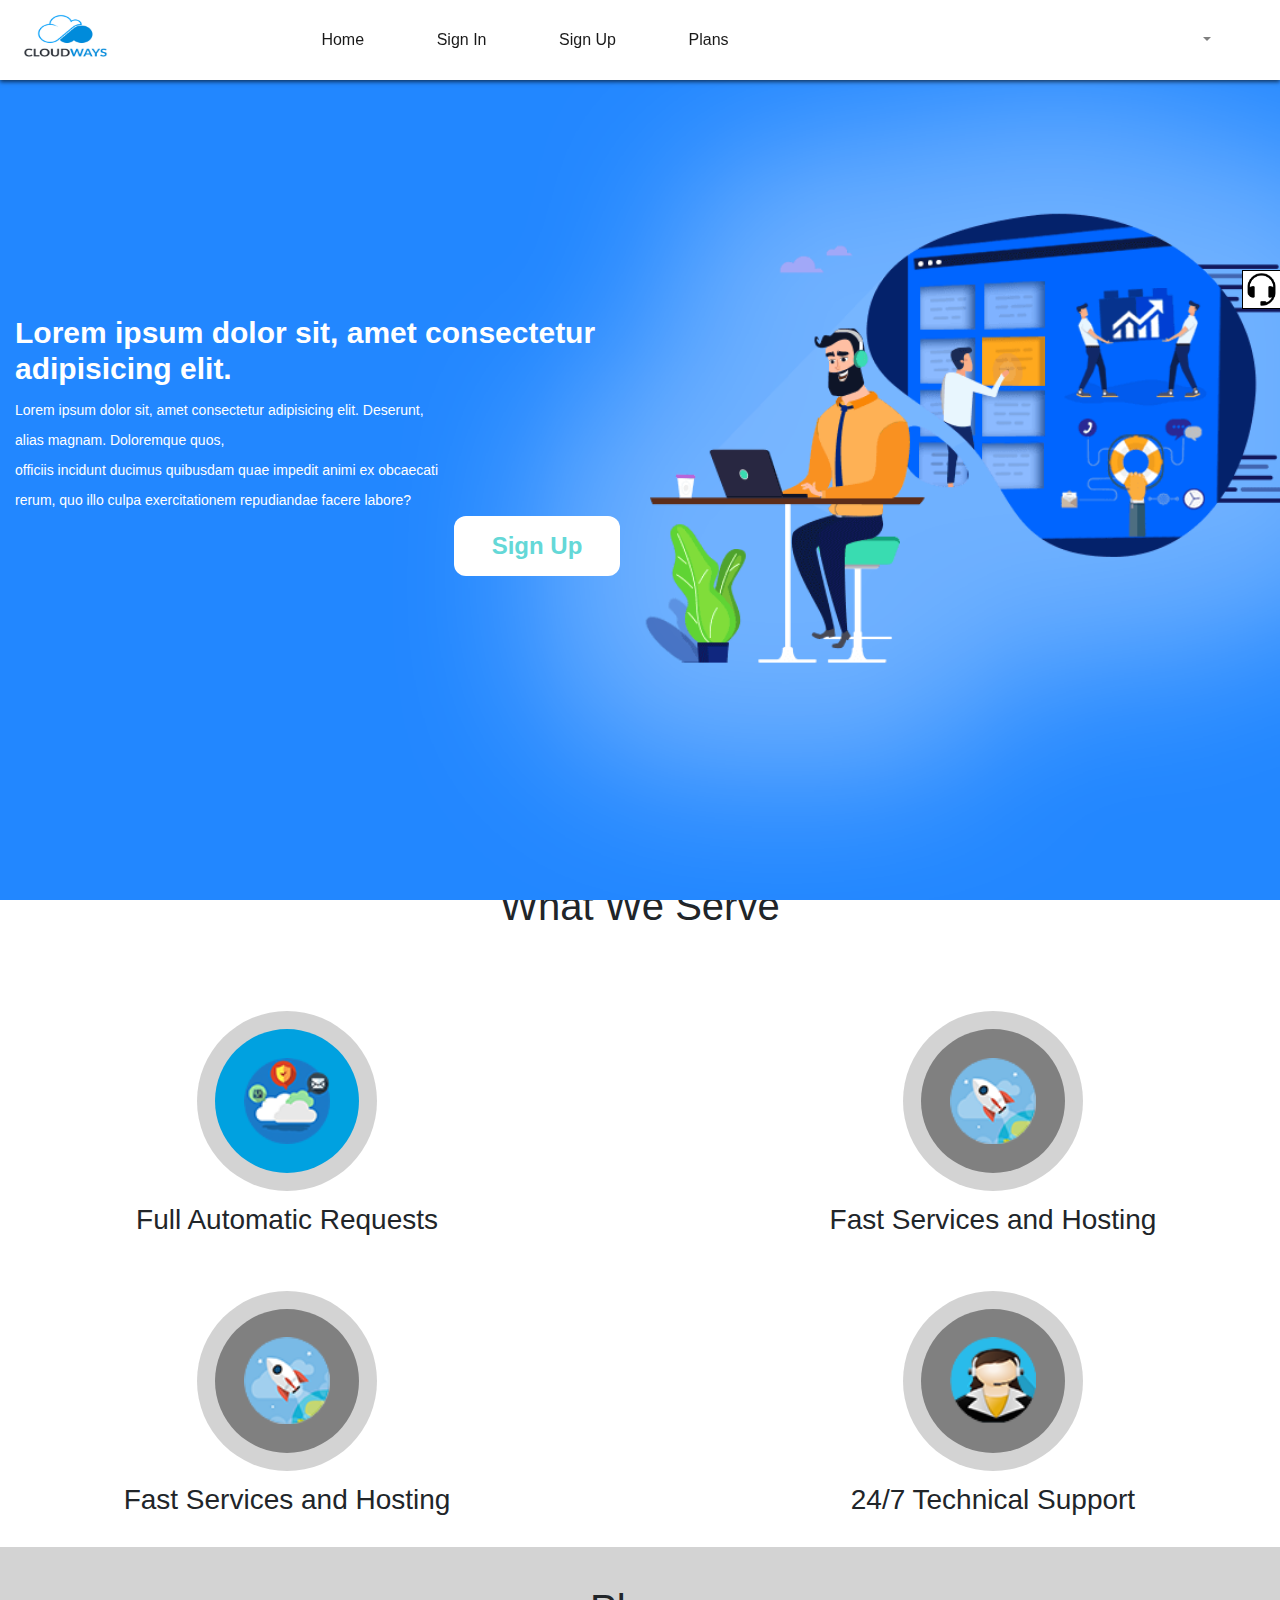
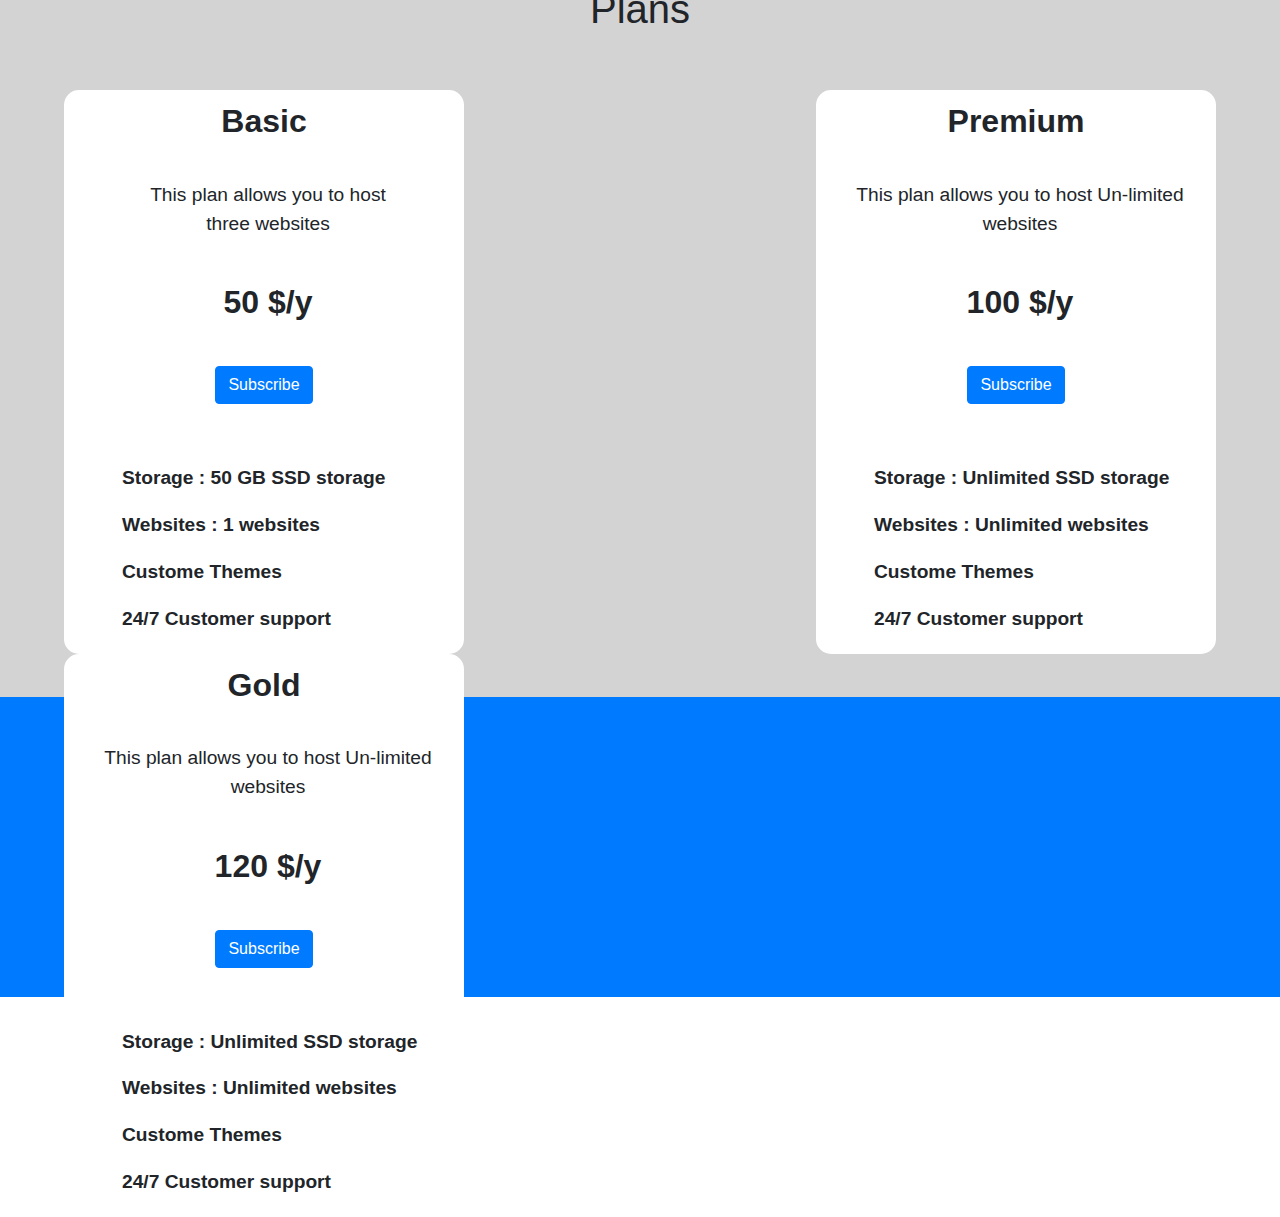
==== commit d159bbef: "Css" ====
--- a/index.html
+++ b/index.html
@@ -4,16 +4,15 @@
 <head>
     <meta charset="utf-8">
     <meta name="viewport" content="width=device-width, initial-scale=1">
-   <link rel="shortcut icon" href="./images/logo.png" type="image/x-icon">
+    <link rel="shortcut icon" href="./images/logo.png" type="image/x-icon">
     <link rel="stylesheet" href="https://maxcdn.bootstrapcdn.com/bootstrap/4.5.2/css/bootstrap.min.css">
     <script src="https://ajax.googleapis.com/ajax/libs/jquery/3.5.1/jquery.min.js"></script>
     <script src="https://cdnjs.cloudflare.com/ajax/libs/popper.js/1.16.0/umd/popper.min.js"></script>
     <script src="https://maxcdn.bootstrapcdn.com/bootstrap/4.5.2/js/bootstrap.min.js"></script>
+    <link rel="stylesheet" href="https://use.fontawesome.com/releases/v5.1.0/css/all.css" integrity="sha384-lKuwvrZot6UHsBSfcMvOkWwlCMgc0TaWr+30HWe3a4ltaBwTZhyTEggF5tJv8tbt" crossorigin="anonymous">
+
     <link rel="stylesheet" href="./CSS/style.css" />
     <link rel="stylesheet" href="./CSS/home.css" />
-
-
-
     <title>Web Host</title>
 </head>
 
@@ -44,13 +43,29 @@
                     <li class="nav-item">
                         <a class="nav-link active" id="link" aria-current="page" href="#sec_3">Plans</a>
                     </li>
+
+                    <li class="nav-item dropdown" id="dropdown">
+                        <a class="nav-link dropdown-toggle" id="link" data-toggle="dropdown"
+                            aria-haspopup="true" aria-expanded="false">
+                            <span class="no-icon"><i class="fa fa-user text-info"></i></span>
+
+                        </a>
+                        <div class="dropdown-menu" aria-labelledby="navbarDropdownMenuLink" id="drop-menu">
+                            <a class="dropdown-item" href="profile.html">Profile</a>
+                            <a class="dropdown-item" href="plans.html">My Plans</a>
+                            <a class="dropdown-item" href="#">Sign Out</a>
+                        </div>
+                    </li>
                 </ul>
             </div>
         </nav>
     </header>
 
     <main>
-
+            <div class="support">
+                <a href="support.html"><img src="./images/support.png" alt="support"></a>
+                <span class="support_text">Support</span>
+            </div>
         <section id="sec_1">
             <div class="home">
                 <div class="home_background"></div>
@@ -67,10 +82,12 @@
                     <div class="row">
                         <div class="col">
                             <div class="home_content text-left">
-                                <div class="home_title">Lorem ipsum dolor sit, amet consectetur adipisicing elit. 
+                                <div class="home_title">Lorem ipsum dolor sit, amet consectetur adipisicing elit.
                                 </div>
-                                <div class="home_text">Lorem ipsum dolor sit, amet consectetur adipisicing elit. Deserunt, alias magnam. Doloremque quos, <br>
-                                    officiis incidunt ducimus quibusdam quae impedit animi ex obcaecati rerum, quo illo culpa exercitationem repudiandae facere labore?
+                                <div class="home_text">Lorem ipsum dolor sit, amet consectetur adipisicing elit.
+                                    Deserunt, alias magnam. Doloremque quos, <br>
+                                    officiis incidunt ducimus quibusdam quae impedit animi ex obcaecati rerum, quo illo
+                                    culpa exercitationem repudiandae facere labore?
                                 </div>
 
                             </div>
@@ -139,102 +156,105 @@
         </section>
 
         <section id="sec_3">
-            <h1>Plans</h1>
-            <div id="plans-container">
-                <div class="plan">
-                    <h2>Basic</h2>
-                    <p id="description">
-                        This plan allows you to host <br> three websites
-                    </p>
-                    <p id="price">
-                        50 $/y
-                    </p>
-
-                    <a href="payment.html"> <button type="submit" class="btn btn-primary">Subscribe</button></a>
-
-                    <ul>
-                        <li>
-                            Storage : 50 GB SSD storage
-                        </li>
-
-                        <li>
-                            Websites : 1 websites
-                        </li>
-
-                        <li>
-                            Custome Themes
-                        </li>
-
-                        <li>
-                            24/7 Customer support
-                        </li>
-                    </ul>
-
-
-                </div>
-                <div class="plan">
-                    <h2>Premium</h2>
-                    <p id="description">
-                        This plan allows you to host Un-limited websites
-                    </p>
-                    <p id="price">
-                        100 $/y
-                    </p>
-
-                    <a href="payment.html"> <button type="submit" class="btn btn-primary">Subscribe</button></a>
-
-                    <ul>
-                        <li>
-                            Storage : Unlimited SSD storage
-                        </li>
-
-                        <li>
-                            Websites : Unlimited websites
-                        </li>
-
-                        <li>
-                            Custome Themes
-                        </li>
-
-                        <li>
-                            24/7 Customer support
-                        </li>
-                    </ul>
-
-
-                </div>
-
-                <div class="plan">
-                    <h2>Gold</h2>
-                    <p id="description">
-                        This plan allows you to host Un-limited websites
-                    </p>
-                    <p id="price">
-                        120 $/y
-                    </p>
-
-                    <a href="payment.html"> <button type="submit" class="btn btn-primary">Subscribe</button></a>
-
-                    <ul>
-                        <li>
-                            Storage : Unlimited SSD storage
-                        </li>
-
-                        <li>
-                            Websites : Unlimited websites
-                        </li>
-
-                        <li>
-                            Custome Themes
-                        </li>
-
-                        <li>
-                            24/7 Customer support
-                        </li>
-                    </ul>
-
-
-                </div>
+            <div id="plans">
+                <h1>Plans</h1>
+                <div id="plans-container">
+                    <div class="plan">
+                        <h2>Basic</h2>
+                        <p id="description">
+                            This plan allows you to host <br> three websites
+                        </p>
+                        <p id="price">
+                           <span>50</span>  $/y
+                        </p>
+
+                        <a href="payment.html"> <button type="submit" class="btn btn-primary">Subscribe</button></a>
+
+                        <ul>
+                            <li>
+                                Storage : 50 GB SSD storage
+                            </li>
+
+                            <li>
+                                Websites : 1 websites
+                            </li>
+
+                            <li>
+                                Custome Themes
+                            </li>
+
+                            <li>
+                                24/7 Customer support
+                            </li>
+                        </ul>
+
+
+                    </div>
+                    <div class="plan">
+                        <h2>Premium</h2>
+                        <p id="description">
+                            This plan allows you to host Un-limited websites
+                        </p>
+                        <p id="price">
+                           <span>100</span>  $/y
+                        </p>
+
+                        <a href="payment.html"> <button type="submit" class="btn btn-primary">Subscribe</button></a>
+
+                        <ul>
+                            <li>
+                                Storage : Unlimited SSD storage
+                            </li>
+
+                            <li>
+                                Websites : Unlimited websites
+                            </li>
+
+                            <li>
+                                Custome Themes
+                            </li>
+
+                            <li>
+                                24/7 Customer support
+                            </li>
+                        </ul>
+
+
+                    </div>
+
+                    <div class="plan">
+                        <h2>Gold</h2>
+                        <p id="description">
+                            This plan allows you to host Un-limited websites
+                        </p>
+                        <p id="price">
+                            <span>120</span> $/y
+                        </p>
+
+                        <a href="payment.html"> <button type="submit" class="btn btn-primary">Subscribe</button></a>
+
+                        <ul>
+                            <li>
+                                Storage : Unlimited SSD storage
+                            </li>
+
+                            <li>
+                                Websites : Unlimited websites
+                            </li>
+
+                            <li>
+                                Custome Themes
+                            </li>
+
+                            <li>
+                                24/7 Customer support
+                            </li>
+                        </ul>
+
+
+                    </div>
+                </div>
+
             </div>
 
 
--- a/CSS/style.css
+++ b/CSS/style.css
@@ -1,6 +1,7 @@
 body {
     margin-top: 8%;
 }
+
 /* Header Styling */
 
 header {
@@ -11,22 +12,18 @@
     top: 0;
     right: 0;
     width: 100%;
-    
     box-shadow: rgba(0, 0, 0, 0.611) 0px 2px 4px;
     height: 80px;
-   
 }
 
 header nav {
     background-color: white;
     height: fit-content;
     top: 10%;
- 
     width: 100%;
     height: 80%;
     position: relative;
 }
-
 
 .navbar-nav {
     width: 100%;
@@ -37,17 +34,25 @@
     height: 80px;
 }
 
-#collapsibleNavbar
-{
+#collapsibleNavbar {
     position: relative;
     left: 10%;
 }
 
- .nav-item {
-   margin-left: 5%;
+.nav-item {
+    margin-left: 5%;
 }
-#link:hover
- {
+
+.dropdown {
+    position: absolute;
+    z-index: 100;
+    right: 15%;
+}
+#drop-menu {
+    margin-left: -50px;
+}
+
+#link:hover {
     color: #007bff;
     transform: scale(1.1);
 }
@@ -56,3 +61,54 @@
     color: #007bff;
     transform: scale(1.1);
 } */
+
+.support {
+    position: fixed;
+    z-index: 10;
+    right: 0%;
+    top: 30%;
+    width: 3%;
+    border: solid black 1px;
+    border-right: none;
+}
+
+.support img {
+    position: relative;
+    right: 0%;
+    width: 100%;
+}
+
+.support .support_text {
+    visibility: hidden;
+    width: 120px;
+    background-color: #555;
+    color: #fff;
+    text-align: center;
+    border-radius: 6px;
+    padding: 5px 0;
+    position: absolute;
+    z-index: 20;
+    top: -5 px;
+    bottom: auto;
+    right: 128%;
+    margin-left: -70px;
+    opacity: 0;
+    transition: opacity 0.3s;
+}
+
+.support .support_text::after {
+    content: "";
+    position: absolute;
+    top: 50%;
+    left: 100%;
+    margin-top: -5 px;
+    border-width: 5 px;
+    border-style: solid;
+    border-color: transparent transparent transparent #555;
+}
+
+.support:hover .support_text {
+    visibility: visible;
+    opacity: 1;
+}
+
--- a/CSS/home.css
+++ b/CSS/home.css
@@ -112,7 +112,6 @@
     font-weight: 600;
     color: #FFFFFF;
     line-height: 1.2;
-   
 }
 
 .home_text {
@@ -128,8 +127,8 @@
     width: 166px;
     height: 60px;
     background: #fff;
-top: 100%;
-left: 70%;
+    top: 100%;
+    left: 70%;
     border-radius: 12px;
     border: none;
     outline: none;
@@ -227,10 +226,18 @@
 /* ---------------------------------------------------------------------------------------------- */
 
 #sec_3 {
+    background-color: lightgray;
+    height: 750px;
+}
+ 
+#plans {
     width: 90%;
     display: block;
+  position: relative;
+  top: 5%;
     margin-left: auto;
     margin-right: auto;
+
 }
 
 #sec_3 h1 {
@@ -250,11 +257,16 @@
 .plan {
     width: 400px;
     border-radius: 15px;
-    border: black solid 1px
+    /* border: black solid 1px; */
+    background-color: white;
+    
 }
 
 .plan:hover {
-    background-color: rgb(241, 241, 241);
+    border: #007bff solid 2px;
+    transform: scale(1.1);
+
+    
 }
 
 .plan a {
@@ -265,6 +277,11 @@
     text-align: center;
     font-weight: bolder;
     margin-bottom: 10%;
+    margin-top: 3%;
+}
+
+.plan span:hover{
+color: #007bff;
 }
 
 #description {
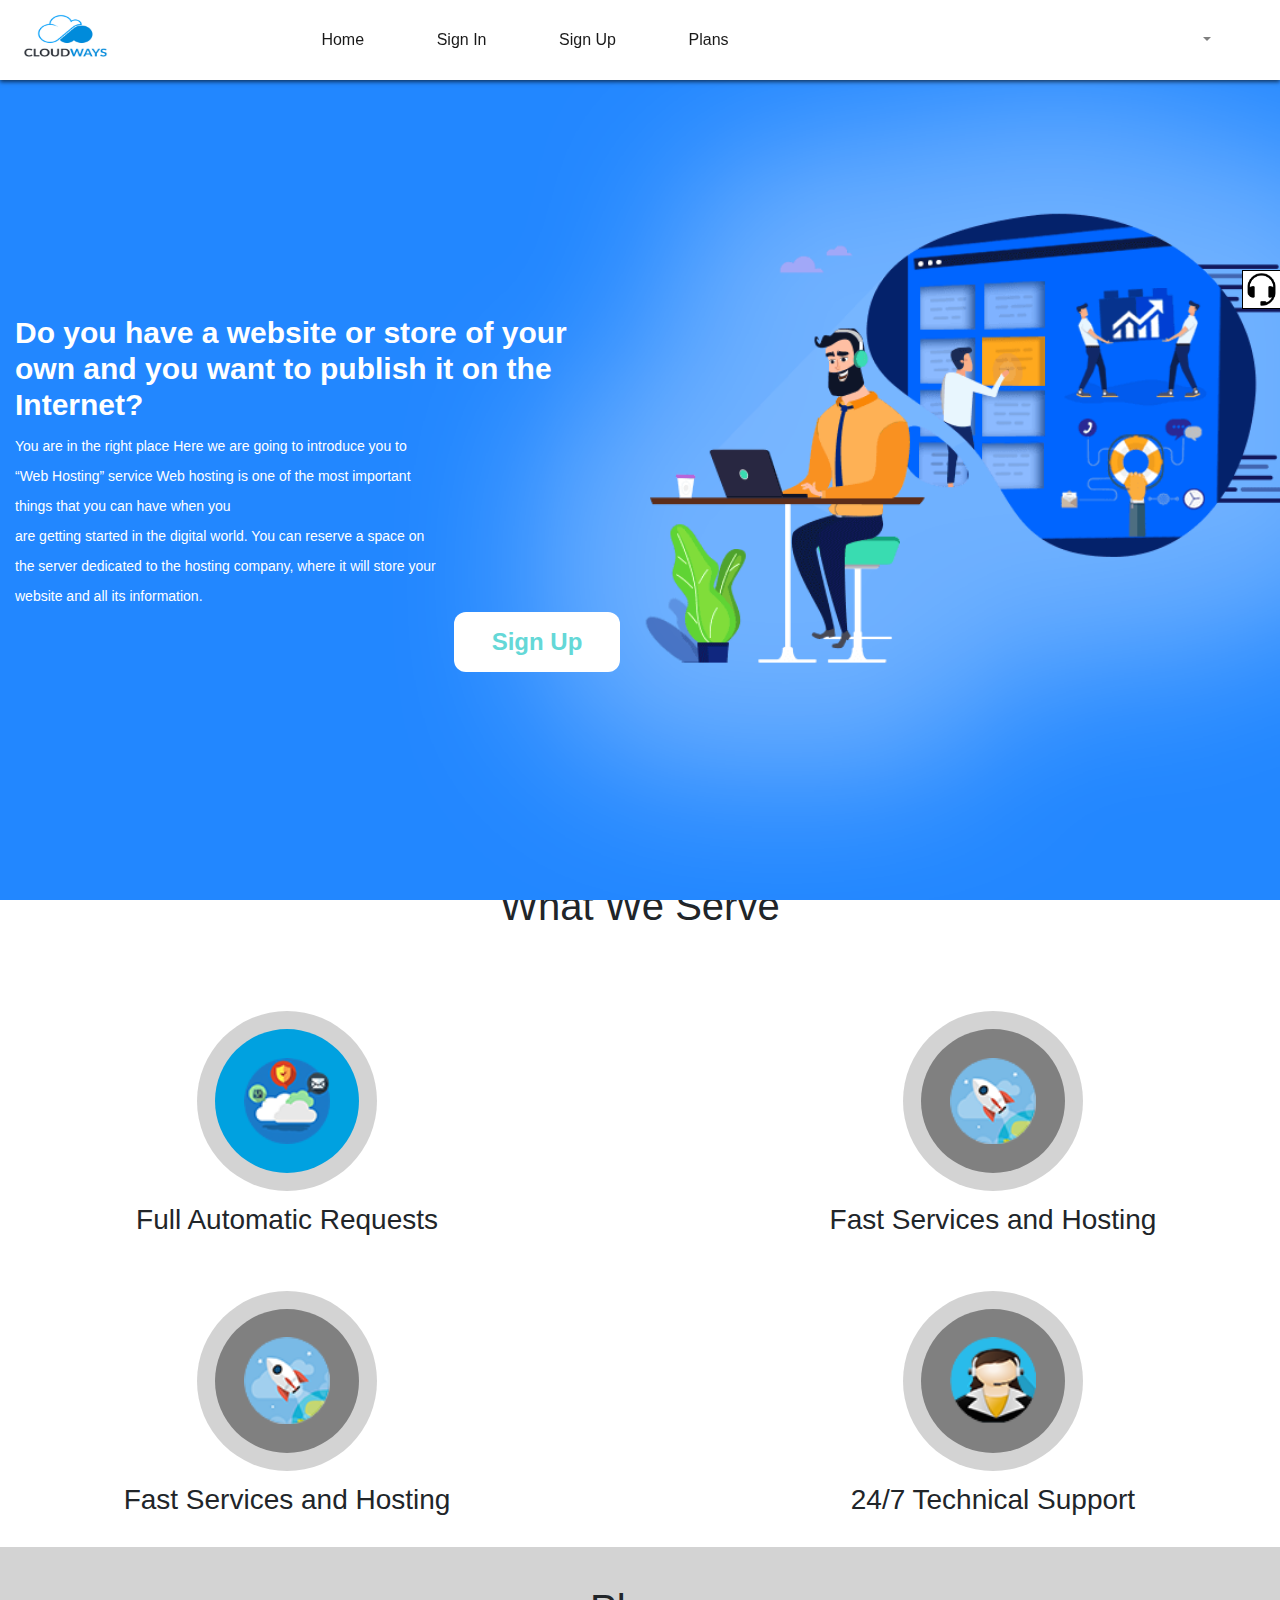
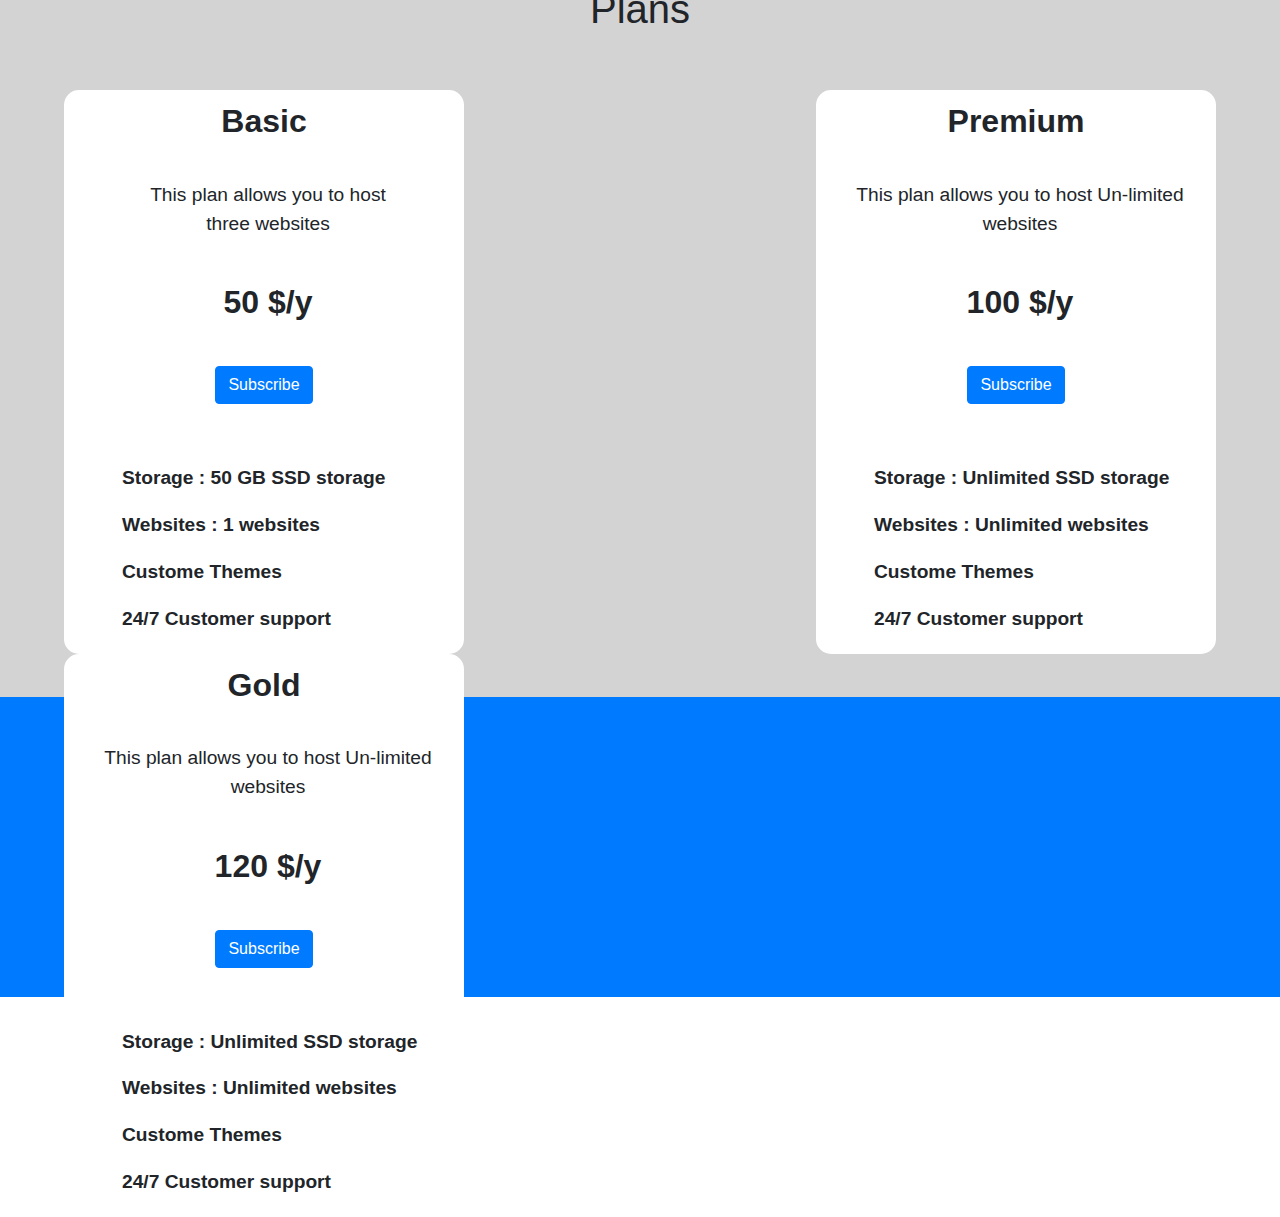
==== commit d1897830: "Css" ====
--- a/index.html
+++ b/index.html
@@ -82,12 +82,10 @@
                     <div class="row">
                         <div class="col">
                             <div class="home_content text-left">
-                                <div class="home_title">Lorem ipsum dolor sit, amet consectetur adipisicing elit.
+                                <div class="home_title">Do you have a website or store of your own and you want to publish it on the Internet?
                                 </div>
-                                <div class="home_text">Lorem ipsum dolor sit, amet consectetur adipisicing elit.
-                                    Deserunt, alias magnam. Doloremque quos, <br>
-                                    officiis incidunt ducimus quibusdam quae impedit animi ex obcaecati rerum, quo illo
-                                    culpa exercitationem repudiandae facere labore?
+                                <div class="home_text">You are in the right place Here we are going to introduce you to “Web Hosting” service Web hosting is one of the most important things that you can have when you  <br>
+                                    are getting started in the digital world. You can reserve a space on the server dedicated to the hosting company, where it will store your website and all its information.
                                 </div>
 
                             </div>
--- a/CSS/style.css
+++ b/CSS/style.css
@@ -41,14 +41,17 @@
 
 .nav-item {
     margin-left: 5%;
+    
 }
 
 .dropdown {
     position: absolute;
     z-index: 100;
     right: 15%;
+    /* border: solid #007bff 2px;
+    border-radius: 50%; */
 }
-#drop-menu {
+.dropdown-menu {
     margin-left: -50px;
 }
 
